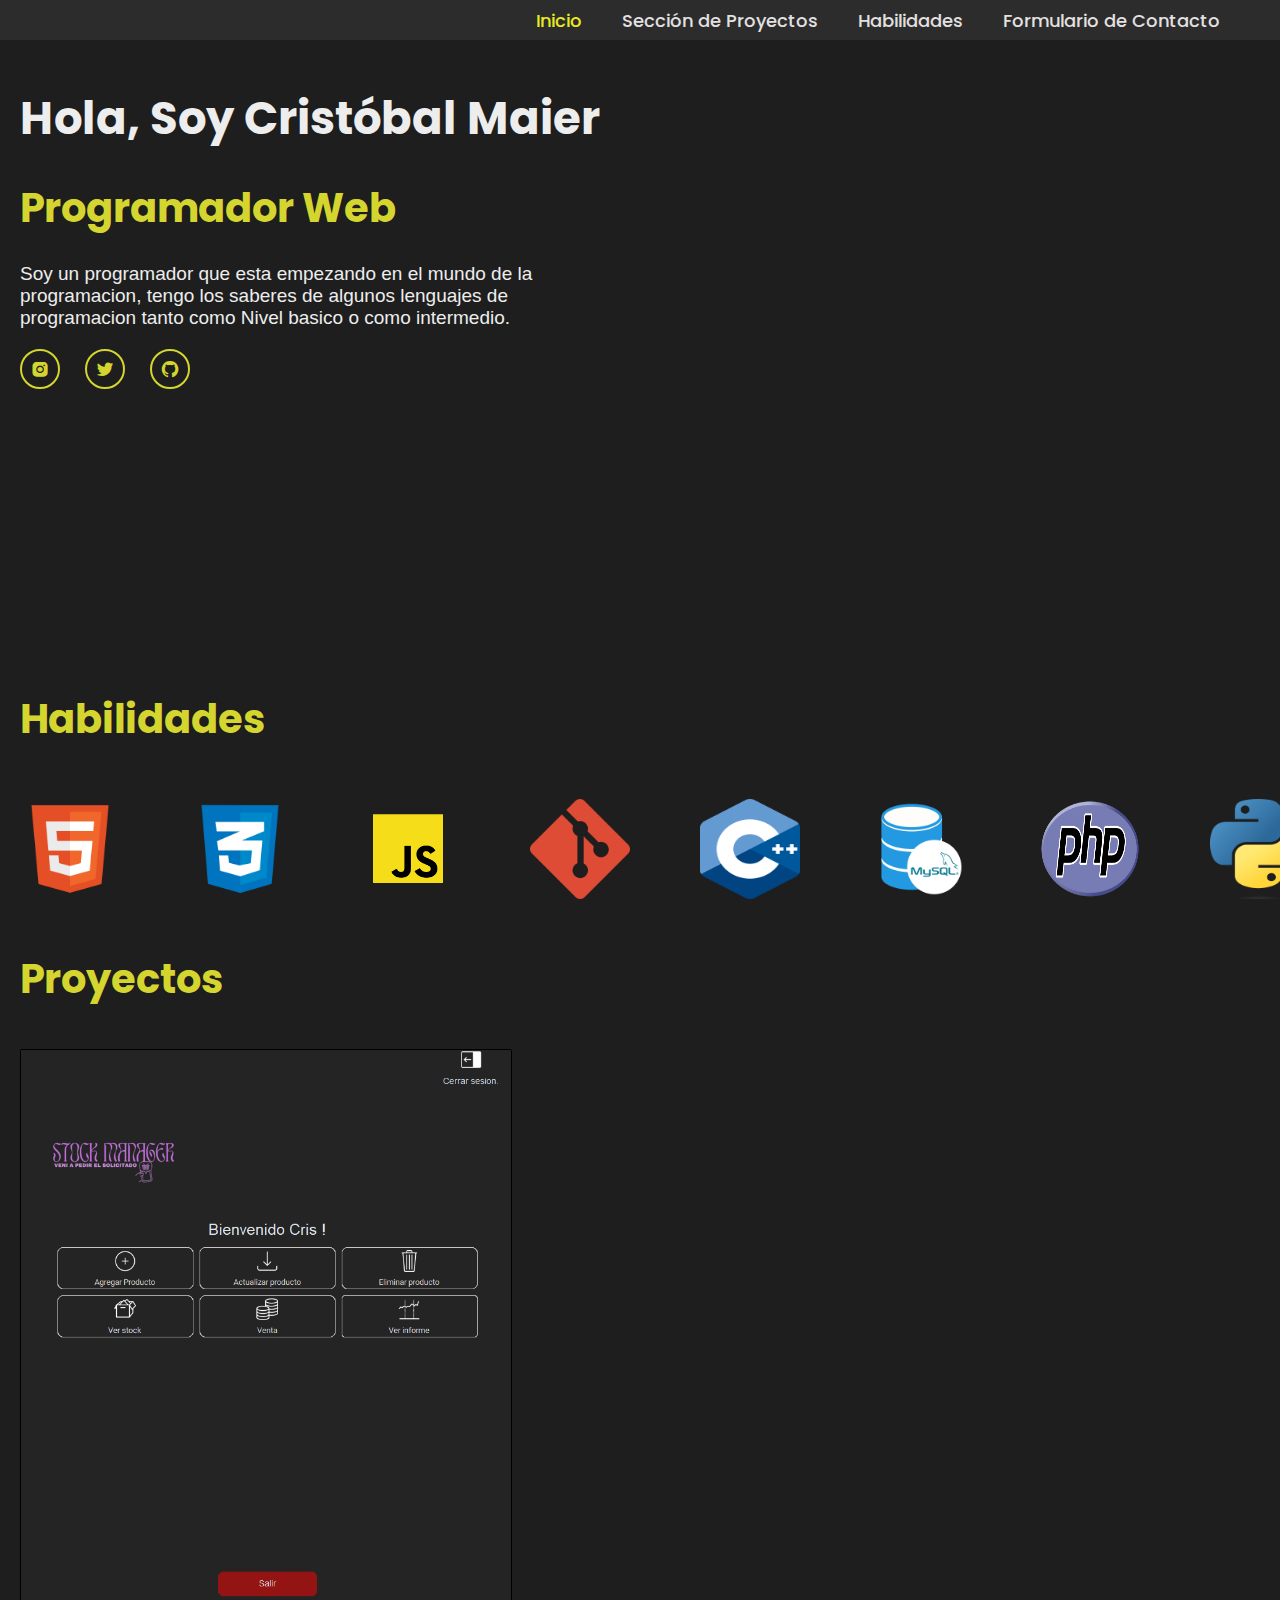
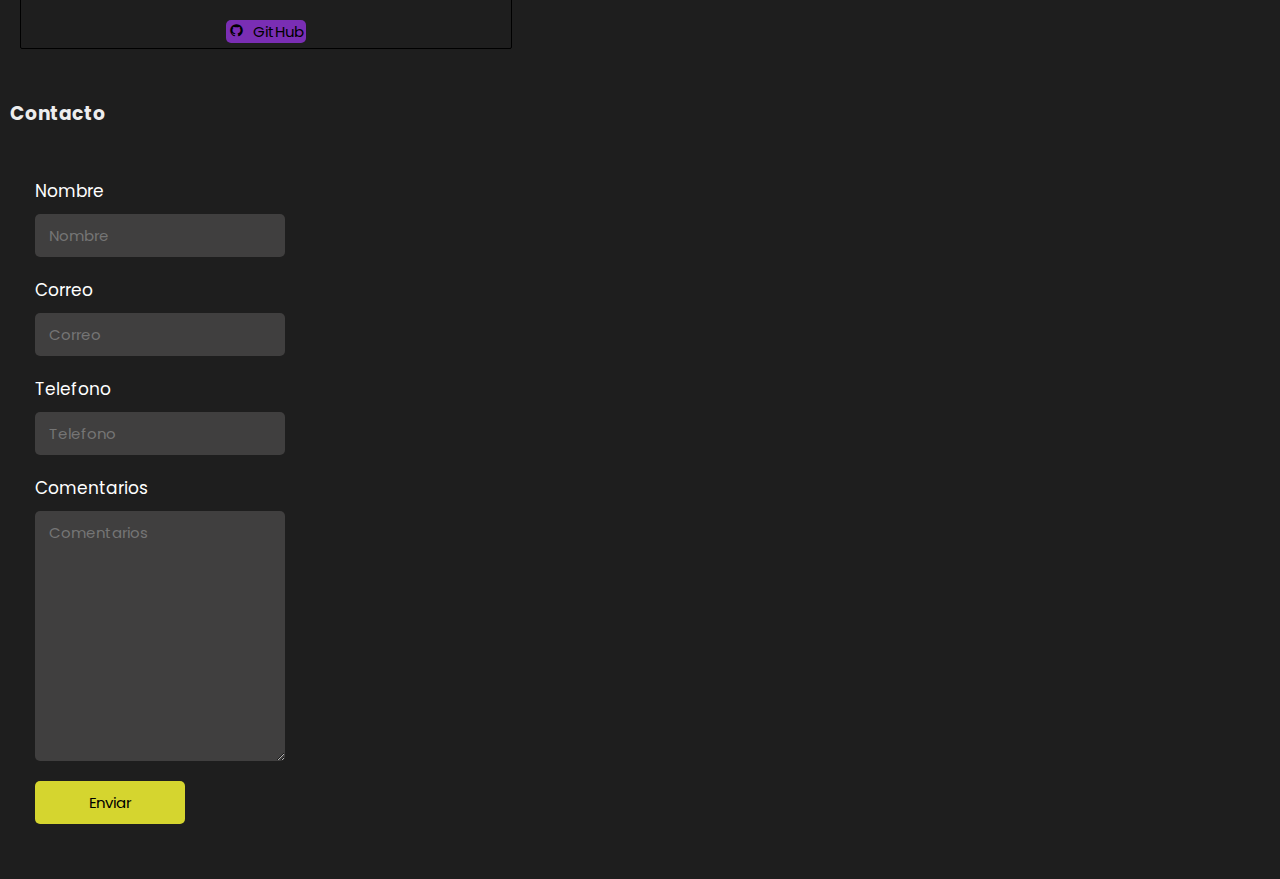
==== index.html @ 84fb2a64 "s" ====
<!DOCTYPE html>
<html lang="en">

<head>
  <meta charset="UTF-8" />
  <meta name="viewport" content="width=device-width, initial-scale=1.0" />
  <link rel="preconnect" href="https://fonts.googleapis.com" />
  <link rel="preconnect" href="https://fonts.gstatic.com" crossorigin />
  <link href="https://fonts.googleapis.com/css2?family=Rubik:wght@300&display=swap" rel="stylesheet" />
  <link href='https://unpkg.com/boxicons@2.1.4/css/boxicons.min.css' rel='stylesheet'>
  <link href="https://fonts.googleapis.com/css?family=Quicksand" rel="stylesheet">
  <title>Portafolio Web</title>
  <link rel="stylesheet" href="/css/style.css">
</head>

<body>
  <header>

    <nav class="opciones">
      <a href="#" class="activo"> Inicio </a>
      <a href="#"> Sección de Proyectos </a>
      <a href="#"> Habilidades </a>
      <a href="#"> Formulario de Contacto </a>
    </nav>
  </header>
  <br>
  <br>

    <div class="inicio-conteiner">
      <div class="descrpcion">
        <br>
        <h1>Hola, Soy Cristóbal Maier  </h1>
        <br />
        <h3> Programador Web </h3>
        <br />

        <p>
          Soy un programador que esta empezando en el mundo de la programacion,
          tengo los saberes de algunos lenguajes de programacion tanto como Nivel
          basico o como intermedio.
        </p>

      <div class="inicio-redes">

        <a class="icon" href="https://www.instagram.com/crismaieer/?next=%2F" target="_blank"><i class="bx bxl-instagram-alt"></i></a>
        <a class="icon" href="https://twitter.com/Crismaieer" target="_blank"><i class="bx bxl-twitter"></i></a>
        <a class="icon" href="https://github.com/chinogenio8/portafolio" target="_blank"><i class='bx bxl-github' ></i></a>

      </div>

      


      <span class="inicio-img-hover"></span>
    </section>


    </div>

    <br />
    <br />
    <br>
    <br>
    <br>
    <br>
    <br>
    <br>
    <br>
    <br>

    <h3> Habilidades </h3>
    <section class="habilidad">

      <div><img src="/img/html.png" alt=""></div>
      <div><img src="/img/css 3.png" alt=""></div>
      <div><img src="/img/java.png" alt=""></div>
      <div><img src="/img/git.png" alt=""></div>
      <div><img src="/img/c++.png" alt=""></div>
      <div><img src="/img/sql.png" alt=""></div>
      <div><img src="/img/php.png" alt=""></div>
      <div><img src="/img/python.png" alt=""></div>

    </section>


    <h3> Proyectos </h3>

    <section class="proyectos">

      <div class="contenedor-grid">
        <div class="proyecto-item">
          
            <img src="/img/almacen.png" alt="">
            <a href="https://github.com/franciscosucho/proyecto_almacen" target="_blank">
              <button>
                <span class="icon"><i class='bx bxl-github'></i></span> GitHub
            </button>
            </a>
        </div>

        
      </div>
        
      </div>
      

    </section>

    </section>
    <br>
    <br>
    <h3> Contacto </h3>

    <div class="form-content">

      <form action="https://formsubmit.co/cristobalmaier1@gmail.com" method="POST">
        <br>
        <label for="name">Nombre</label>
        <input type="text" name="name" id="name" placeholder="Nombre">

        <label for="email">Correo</label>
        <input type="email" name="email" id="email" placeholder="Correo">

        <label for="phone">Telefono</label>
        <input type="tel" name="phone" id="phone" placeholder="Telefono">

        <label for="coments">Comentarios</label>
        <textarea name="coments" id="coments" cols="30" rows="10" placeholder="Comentarios"></textarea>

        <input class="btn" type="submit" value="Enviar">

        <input type="hidden" name="_next" value="http://127.0.0.1:5500/">

        <input type="hidden" name="_captcha" value="false">

      </form>
    </div>

  </div>



  <script src="script.js"></script>
</body>

</html>
---- css/style.css ----
@import url("https://fonts.googleapis.com/css2?family=Poppins:wght@300;400;500;600;700;800;900&display=swap");
@import url("https://fonts.googleapis.com/css2?family=Raleway:wght@500&family=Rubik:wght@300&display=swap");
* {
  margin: 0;
  padding: 0;
  box-sizing: border-box;
  font-family: "Poppins", sans-serif;
}

body {
  color: #ededed;
  background-color: #1e1e1e;
  padding: 10px;
}
body header {
  position: fixed;
  top: 0;
  left: 0;
  width: 100%;
  padding: 20px 10%;
  background: transparent;
  display: flex;
  justify-content: space-between;
  align-items: center;
  z-index: 100;
  background-color: #2c2c2c;
}
body header .opciones {
  position: absolute;
  right: 60px;
}
body header .opciones a {
  right: 300px;
  font-size: 18px;
  color: #e3e0e0;
  text-decoration: none;
  font-weight: 500;
  margin-left: 35px;
  transition: 0.3s;
}
body header .opciones a:hover {
  color: rgb(227, 227, 28);
  border-bottom: 1px solid rgb(231, 231, 29);
}
body header .opciones a.activo {
  color: rgb(233, 233, 31);
}
body .inicio-redes {
  position: relative;
  bottom: 50px;
  width: 170px;
  display: flex;
  justify-content: space-between;
  margin-top: 70px;
}
body .inicio-redes a {
  position: relative;
  display: inline-flex;
  justify-content: center;
  align-items: center;
  width: 40px;
  height: 40px;
  background: transparent;
  border: 2px solid rgb(213, 213, 47);
  border-radius: 50%;
  font-size: 20px;
  color: rgb(213, 213, 47);
  text-decoration: none;
  z-index: 1;
  overflow: hidden;
  transition: 0.5s;
}
body .inicio-redes a:hover {
  color: #1e1e1e;
}
body .inicio-redes a:before {
  content: "  ";
  position: absolute;
  top: 0;
  left: 0;
  width: 0;
  height: 100%;
  background: rgb(213, 213, 47);
  z-index: -1;
  transition: 0.5s;
}
body .inicio-redes a:hover::before {
  width: 100%;
}
body .inicio-conteiner {
  max-width: 600px;
  margin-left: 10px;
}
body .inicio-conteiner .descripcion {
  margin-left: 10px;
}
body .inicio-conteiner .habilidad {
  display: flex;
  gap: 70px;
  margin-top: 50px;
  margin-bottom: 50px;
}
body .inicio-conteiner .habilidad div {
  display: flex;
  flex-direction: column;
}
body .inicio-conteiner .habilidad div img {
  width: 100px;
  height: 100px;
  transition: transform 0.4s;
}
body .inicio-conteiner .habilidad div img:hover {
  transform: scale(1.5);
}
body .inicio-conteiner h3 {
  font-size: 40px;
  font-weight: 700;
  color: rgb(213, 213, 47);
}
body .inicio-conteiner h1 {
  font-size: 45px;
  font-weight: 700;
}
body .inicio-conteiner p {
  font-size: 19px;
  font-family: Arial, Helvetica, sans-serif;
}
body .contenedor-grid {
  display: grid;
  grid-template-columns: 1fr 1fr;
  gap: 10px;
  margin-top: 40px;
  border: 1.5px solid black;
  border-radius: 2px;
  height: 600px;
  width: 492px;
}
body .contenedor-grid .proyecto-item {
  display: flex;
  flex-direction: column;
  align-items: center;
  text-align: center;
}
body .contenedor-grid .proyecto-item button {
  margin-top: 20px;
  margin-bottom: 10px;
  width: 80px;
  background-color: #7a2eb4;
  border: black;
  border-radius: 5px;
  font-size: 15px;
}
body .contenedor-grid .proyecto-item button:hover {
  transition: 1.3s;
  transform: scale(1.2);
}
body .contenedor-grid .proyecto-item button .icon {
  display: inline-block;
  margin-right: 5px;
}
body .contenedor-grid img {
  height: 550px;
  width: 490px;
  -o-object-fit: cover;
     object-fit: cover;
}
body .form-content {
  margin-left: 10px;
  margin: 5px;
  color: #090909;
  padding: 20px;
}
body .form-content h2 {
  color: #ededed;
}
body .form-content form {
  display: flex;
  flex-direction: column;
  width: 50%;
}
body .form-content form label {
  font-size: 17px;
  color: white;
  margin-bottom: 10px;
}
body .form-content form input,
body .form-content form textarea {
  padding: 10px 14px;
  width: 250px;
  background-color: #403f3f;
  border: 0;
  font-size: 15px;
  color: #acaaaa;
  margin-bottom: 20px;
  border-radius: 5px;
}
body .form-content form input:focus,
body .form-content form textarea:focus {
  outline: 1px solid rgb(213, 213, 47);
}
body .form-content form .btn {
  background-color: rgb(213, 213, 47);
  width: 150px;
  align-items: center;
  cursor: pointer;
  color: black;
}
body .form-content form .btn:hover {
  background-color: rgb(189, 189, 39);
  transition: transform 0.2s;
}/*# sourceMappingURL=style.css.map */
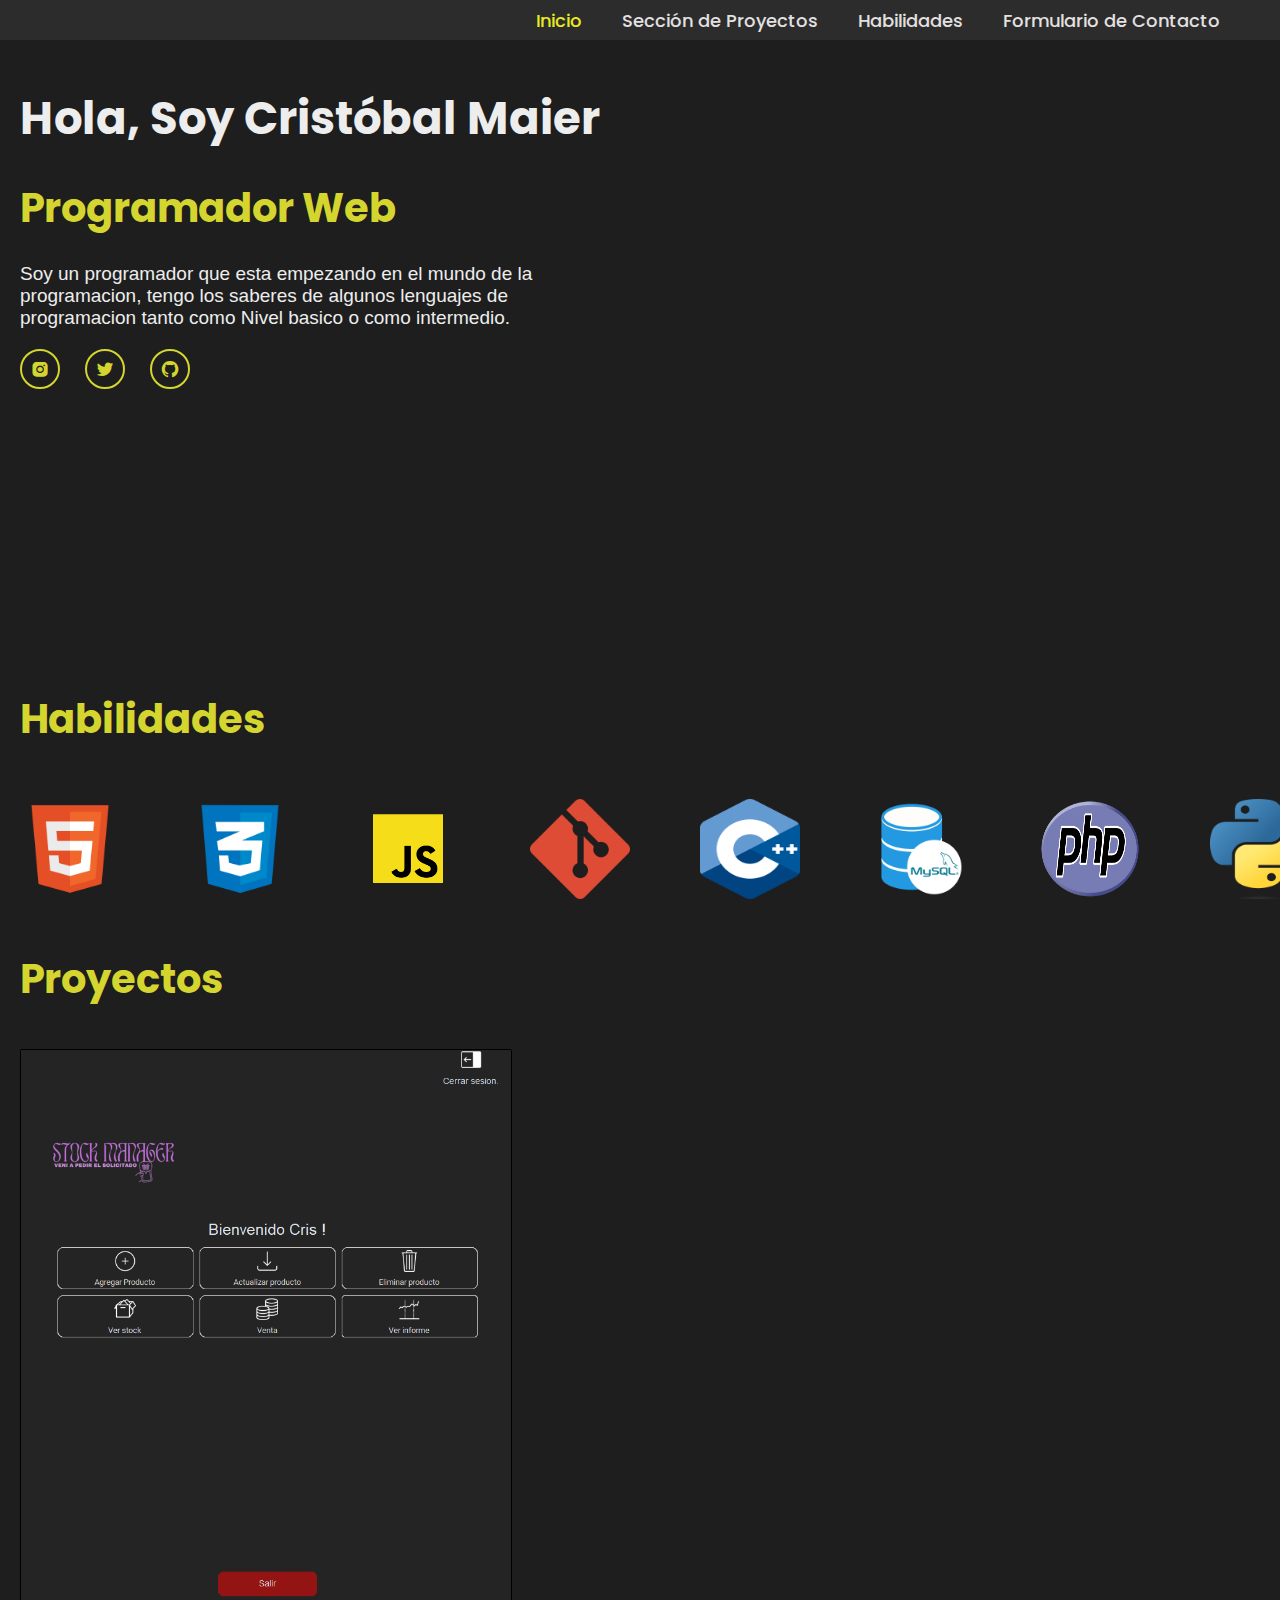
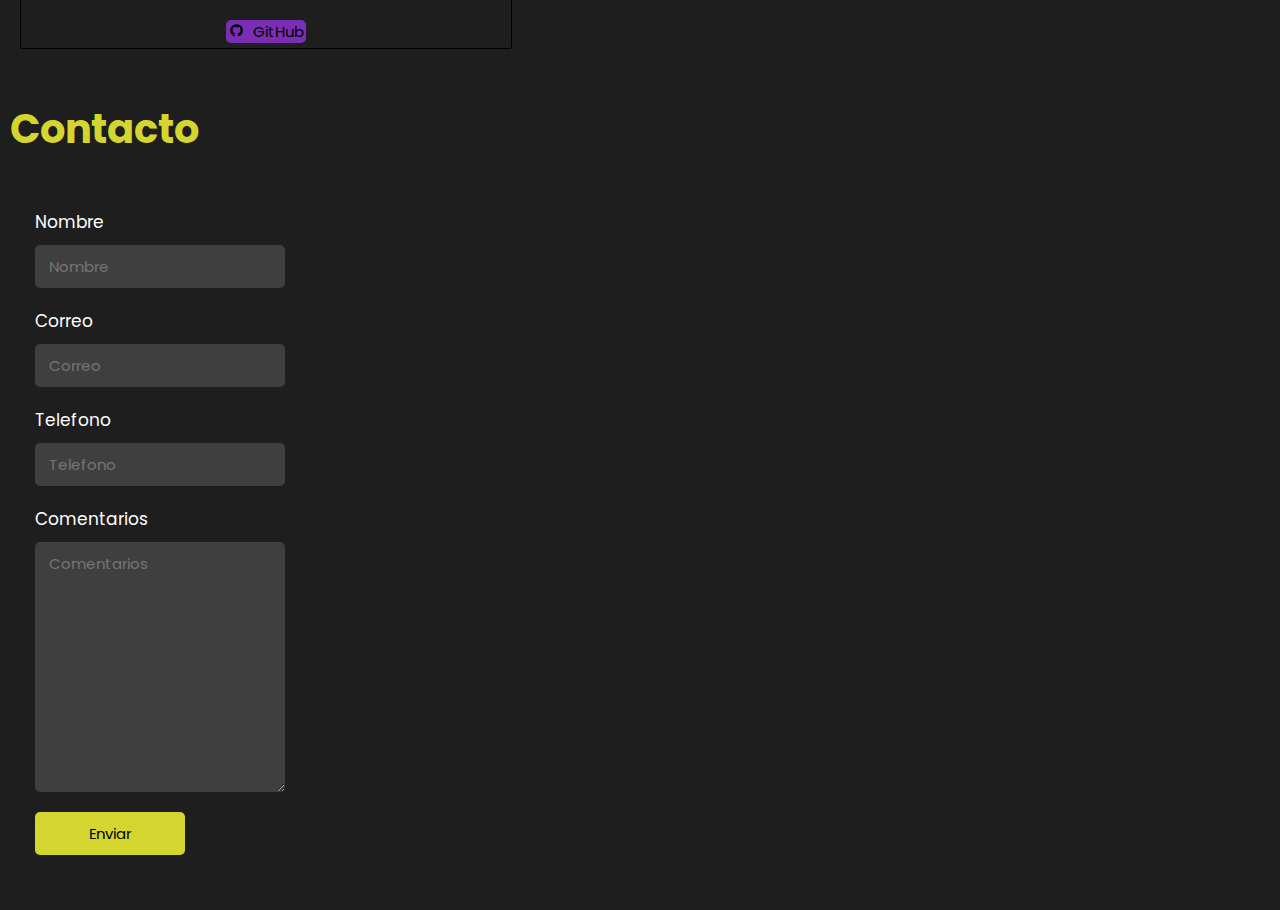
==== commit 4a807007: "l" ====
--- a/index.html
+++ b/index.html
@@ -104,11 +104,10 @@
       </div>
       
 
-    </section>
-
-    </section>
+    
     <br>
     <br>
+    
     <h3> Contacto </h3>
 
     <div class="form-content">
--- a/css/style.css
+++ b/css/style.css
@@ -164,6 +164,11 @@
   -o-object-fit: cover;
      object-fit: cover;
 }
+body h3 {
+  font-size: 40px;
+  font-weight: 700;
+  color: rgb(213, 213, 47);
+}
 body .form-content {
   margin-left: 10px;
   margin: 5px;
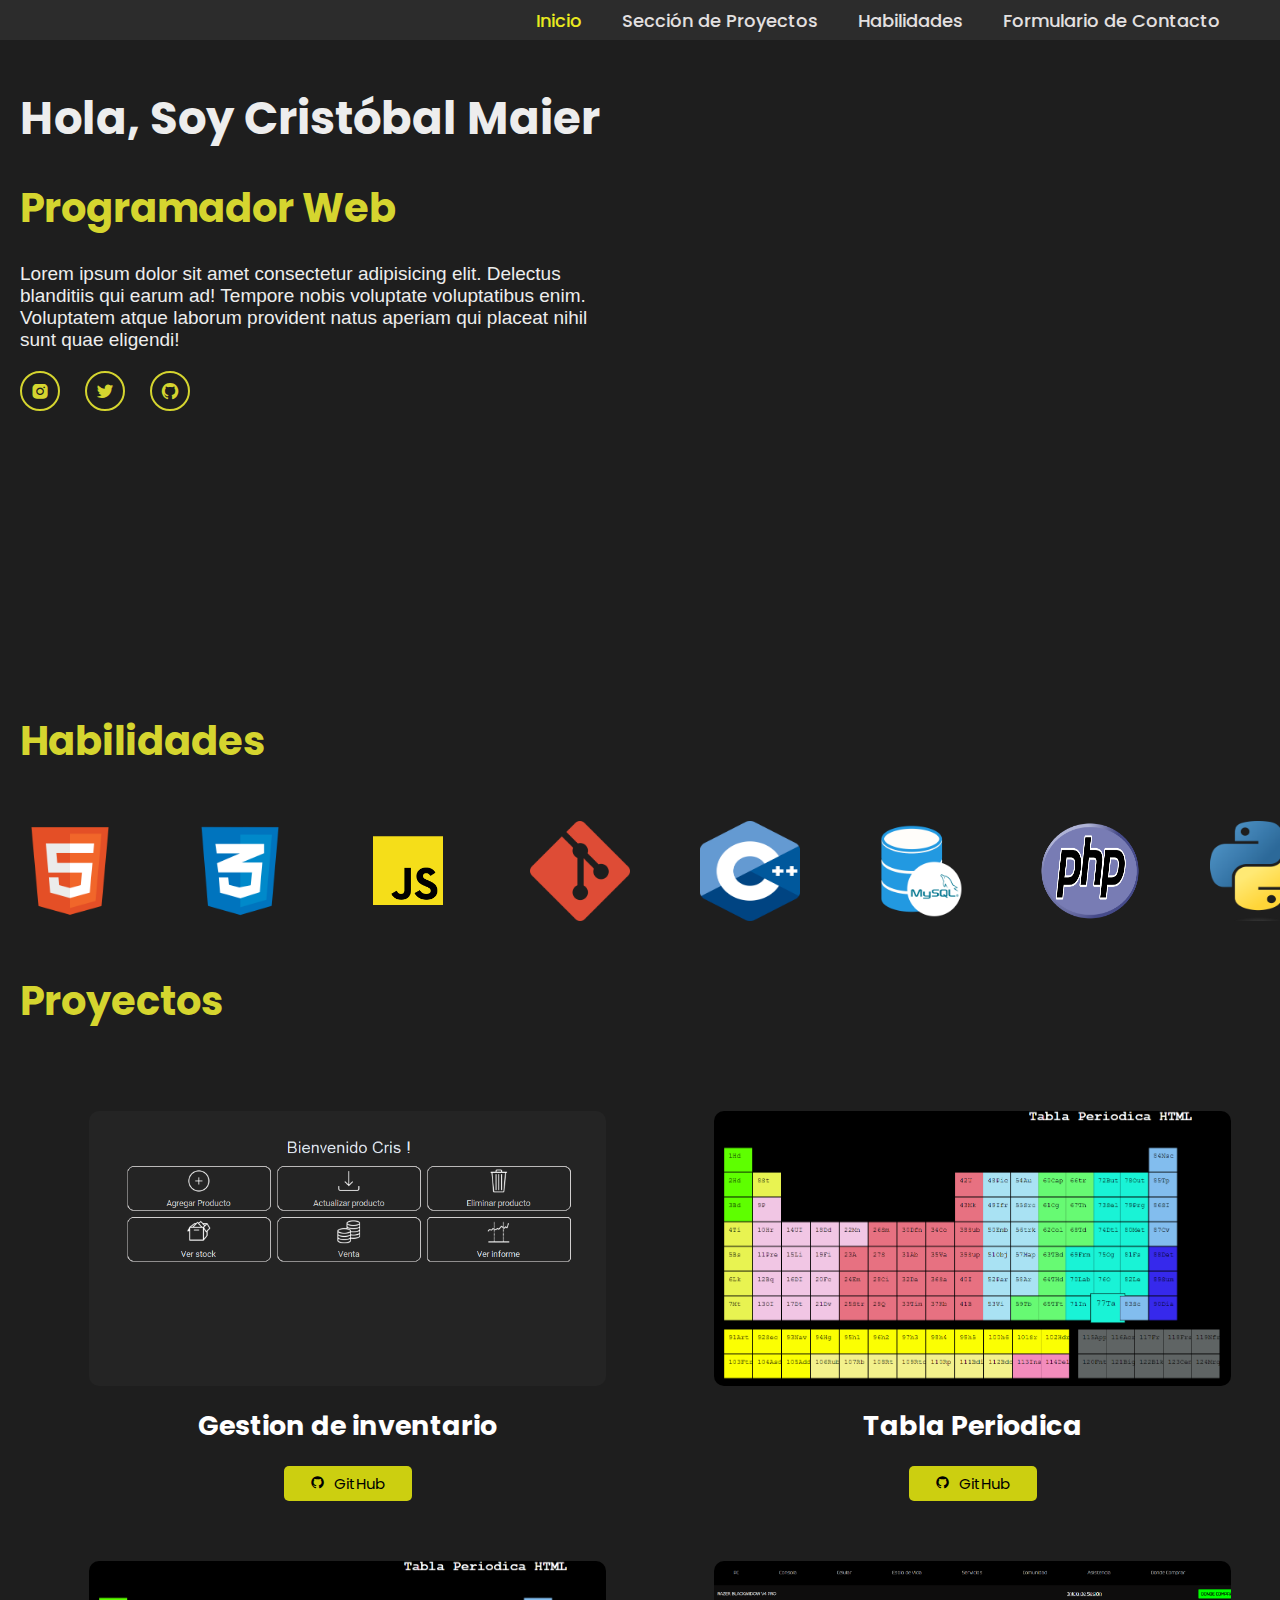
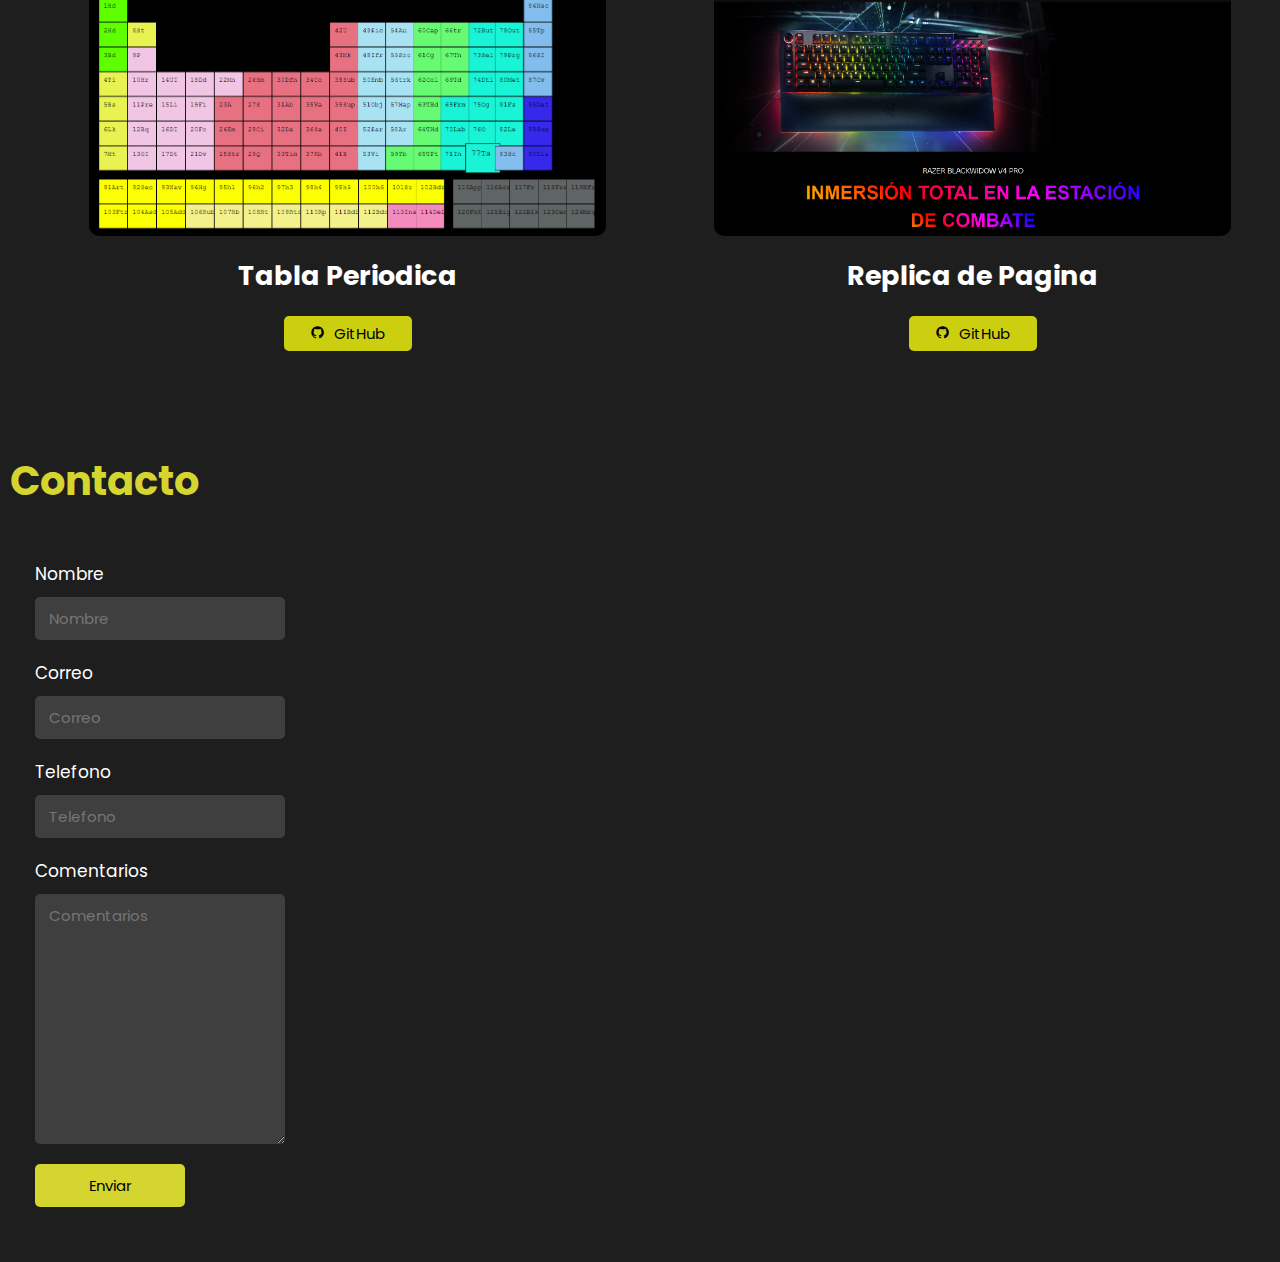
==== commit f4fe642a: "s" ====
--- a/index.html
+++ b/index.html
@@ -9,6 +9,7 @@
   <link href="https://fonts.googleapis.com/css2?family=Rubik:wght@300&display=swap" rel="stylesheet" />
   <link href='https://unpkg.com/boxicons@2.1.4/css/boxicons.min.css' rel='stylesheet'>
   <link href="https://fonts.googleapis.com/css?family=Quicksand" rel="stylesheet">
+
   <title>Portafolio Web</title>
   <link rel="stylesheet" href="/css/style.css">
 </head>
@@ -26,33 +27,35 @@
   <br>
   <br>
 
-    <div class="inicio-conteiner">
-      <div class="descrpcion">
-        <br>
-        <h1>Hola, Soy Cristóbal Maier  </h1>
-        <br />
-        <h3> Programador Web </h3>
-        <br />
+  <div class="inicio-conteiner">
+    <div class="descrpcion">
+      <br>
+      <h1>Hola, Soy Cristóbal Maier </h1>
+      <br />
+      <h3> Programador Web </h3>
+      <br />
 
-        <p>
-          Soy un programador que esta empezando en el mundo de la programacion,
-          tengo los saberes de algunos lenguajes de programacion tanto como Nivel
-          basico o como intermedio.
-        </p>
+      <p>
+        Lorem ipsum dolor sit amet consectetur adipisicing elit. Delectus blanditiis qui earum ad! Tempore nobis
+        voluptate voluptatibus enim. Voluptatem atque laborum provident natus aperiam qui placeat nihil sunt quae
+        eligendi!
+      </p>
 
       <div class="inicio-redes">
 
-        <a class="icon" href="https://www.instagram.com/crismaieer/?next=%2F" target="_blank"><i class="bx bxl-instagram-alt"></i></a>
+        <a class="icon" href="https://www.instagram.com/crismaieer/?next=%2F" target="_blank"><i
+            class="bx bxl-instagram-alt"></i></a>
         <a class="icon" href="https://twitter.com/Crismaieer" target="_blank"><i class="bx bxl-twitter"></i></a>
-        <a class="icon" href="https://github.com/chinogenio8/portafolio" target="_blank"><i class='bx bxl-github' ></i></a>
+        <a class="icon" href="https://github.com/chinogenio8/portafolio" target="_blank"><i
+            class='bx bxl-github'></i></a>
 
       </div>
 
-      
+
 
 
       <span class="inicio-img-hover"></span>
-    </section>
+      </section>
 
 
     </div>
@@ -86,54 +89,92 @@
     <h3> Proyectos </h3>
 
     <section class="proyectos">
-
+      
       <div class="contenedor-grid">
         <div class="proyecto-item">
-          
-            <img src="/img/almacen.png" alt="">
+          <img src="/img/almacen.png" alt="">
+          <div class="proyecto-info">
+            <h2 class="proyecto-titulo">Gestion de inventario</h2>
             <a href="https://github.com/franciscosucho/proyecto_almacen" target="_blank">
-              <button>
+              <button class="boton-animado">
                 <span class="icon"><i class='bx bxl-github'></i></span> GitHub
-            </button>
+              </button>
             </a>
+          </div>
         </div>
 
-        
+        <div class="proyecto-item">
+          <img src="/img/tablaperiodica.png" alt="">
+          <div class="proyecto-info">
+            <h2 class="proyecto-titulo">Tabla Periodica</h2>
+            <a href="" target="_blank">
+              <button class="boton-animado">
+                <span class="icon"><i class='bx bxl-github'></i></span> GitHub
+              </button>
+            </a>
+          </div>
+        </div>
+        <div class="proyecto-item">
+          <img src="/img/tablaperiodica.png" alt="">
+          <div class="proyecto-info">
+            <h2 class="proyecto-titulo">Tabla Periodica</h2>
+            <a href="" target="_blank">
+              <button class="boton-animado">
+                <span class="icon"><i class='bx bxl-github'></i></span> GitHub
+              </button>
+            </a>
+          </div>
+        </div>
+        <div class="proyecto-item">
+          <img src="/img/razer.png" alt="">
+          <div class="proyecto-info">
+            <h2 class="proyecto-titulo">Replica de Pagina</h2>
+            <a href="https://github.com/chinogenio8/Pagina-Razer" target="_blank">
+              <button class="boton-animado">
+                <span class="icon"><i class='bx bxl-github'></i></span> GitHub
+              </button>
+            </a>
+          </div>
+        </div>
+
       </div>
-        
-      </div>
-      
+  </div>
+  </div>
 
-    
-    <br>
-    <br>
-    
-    <h3> Contacto </h3>
 
-    <div class="form-content">
 
-      <form action="https://formsubmit.co/cristobalmaier1@gmail.com" method="POST">
-        <br>
-        <label for="name">Nombre</label>
-        <input type="text" name="name" id="name" placeholder="Nombre">
+  <br>
+  <br>
 
-        <label for="email">Correo</label>
-        <input type="email" name="email" id="email" placeholder="Correo">
+  <h3> Contacto </h3>
 
-        <label for="phone">Telefono</label>
-        <input type="tel" name="phone" id="phone" placeholder="Telefono">
+  <div class="form-content">
 
-        <label for="coments">Comentarios</label>
-        <textarea name="coments" id="coments" cols="30" rows="10" placeholder="Comentarios"></textarea>
+    <form action="https://formsubmit.co/cristobalmaier1@gmail.com" method="POST">
+      <br>
+      <label for="name">Nombre</label>
+      <input type="text" name="name" id="name" placeholder="Nombre">
 
-        <input class="btn" type="submit" value="Enviar">
+      <label for="email">Correo</label>
+      <input type="email" name="email" id="email" placeholder="Correo">
 
-        <input type="hidden" name="_next" value="http://127.0.0.1:5500/">
+      <label for="phone">Telefono</label>
+      <input type="tel" name="phone" id="phone" placeholder="Telefono">
 
-        <input type="hidden" name="_captcha" value="false">
+      <label for="coments">Comentarios</label>
+      <textarea name="coments" id="coments" cols="30" rows="10" placeholder="Comentarios"></textarea>
 
-      </form>
-    </div>
+      <input class="btn" type="submit" value="Enviar">
+
+      <input type="hidden" name="_next" value="http://127.0.0.1:5500/">
+
+      <input type="hidden" name="_captcha" value="false">
+
+    </form>
+
+  </div>
+
+
 
   </div>
 
--- a/css/style.css
+++ b/css/style.css
@@ -71,7 +71,7 @@
   transition: 0.5s;
 }
 body .inicio-redes a:hover {
-  color: #1e1e1e;
+  color: rgba(30, 30, 30, 0.4431372549);
 }
 body .inicio-redes a:before {
   content: "  ";
@@ -127,42 +127,64 @@
 }
 body .contenedor-grid {
   display: grid;
-  grid-template-columns: 1fr 1fr;
+  grid-template-columns: repeat(2, 1fr);
+  grid-template-rows: repeat(2, 1fr);
   gap: 10px;
   margin-top: 40px;
-  border: 1.5px solid black;
-  border-radius: 2px;
-  height: 600px;
-  width: 492px;
+  border-radius: 10px;
+  overflow: hidden;
+  height: auto;
+  width: 100vw;
+  margin-left: auto;
+  margin-right: auto;
+  padding: 20px;
 }
 body .contenedor-grid .proyecto-item {
   display: flex;
   flex-direction: column;
   align-items: center;
   text-align: center;
+  padding: 20px;
+  width: 100%;
+  transition: all 0.3s ease-in-out;
+}
+body .contenedor-grid .proyecto-item:hover {
+  background-color: rgba(56, 55, 55, 0.308);
 }
 body .contenedor-grid .proyecto-item button {
+  cursor: pointer;
   margin-top: 20px;
   margin-bottom: 10px;
-  width: 80px;
-  background-color: #7a2eb4;
+  width: 10vw;
+  background-color: #cccf10;
   border: black;
   border-radius: 5px;
   font-size: 15px;
+  height: 35px;
+  transition: all 0.2s ease-in-out;
 }
 body .contenedor-grid .proyecto-item button:hover {
-  transition: 1.3s;
-  transform: scale(1.2);
+  transform: scale(1.1);
 }
 body .contenedor-grid .proyecto-item button .icon {
   display: inline-block;
   margin-right: 5px;
 }
 body .contenedor-grid img {
-  height: 550px;
-  width: 490px;
+  height: 275px;
+  width: 90%;
   -o-object-fit: cover;
      object-fit: cover;
+  border-radius: 10px;
+  margin-bottom: 10px;
+}
+body .contenedor-grid .proyecto-info {
+  color: #fff;
+}
+body .contenedor-grid .proyecto-info {
+  font-size: 18px;
+  font-weight: 700;
+  margin-top: 10px;
 }
 body h3 {
   font-size: 40px;
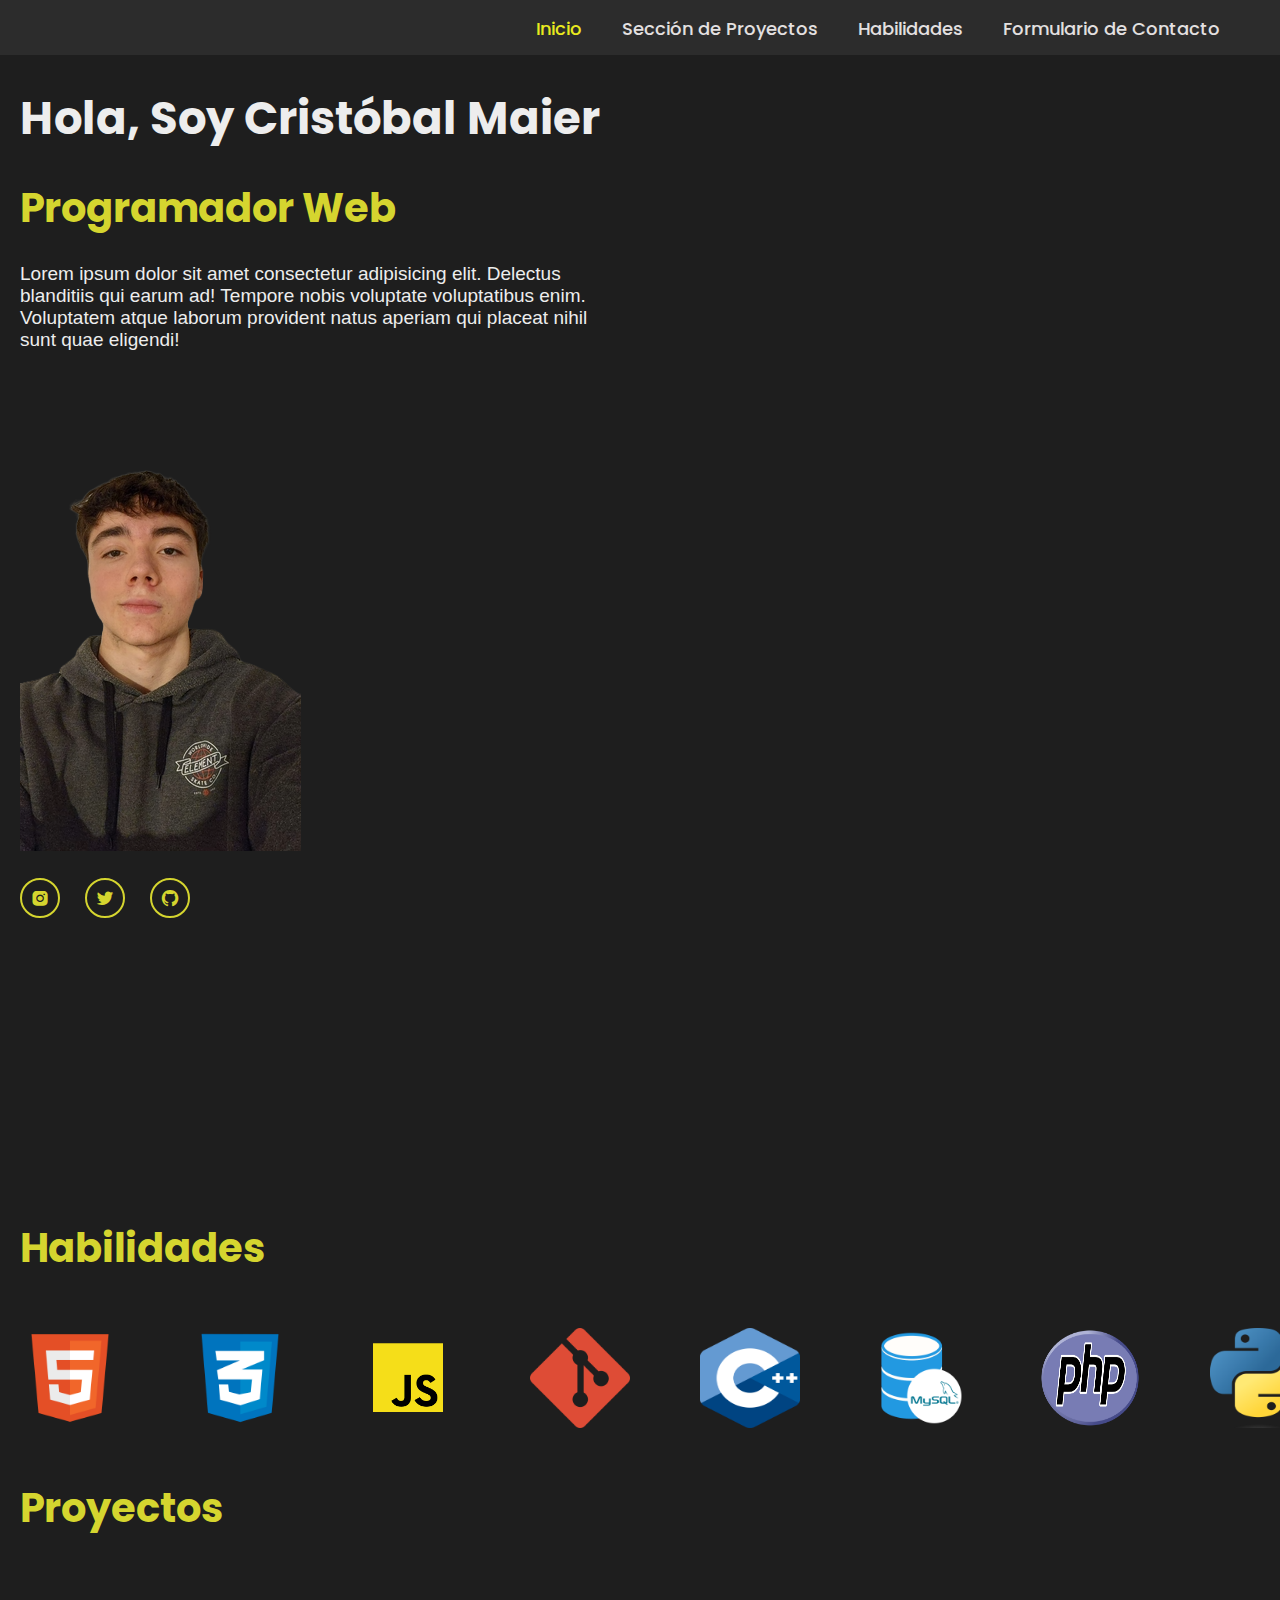
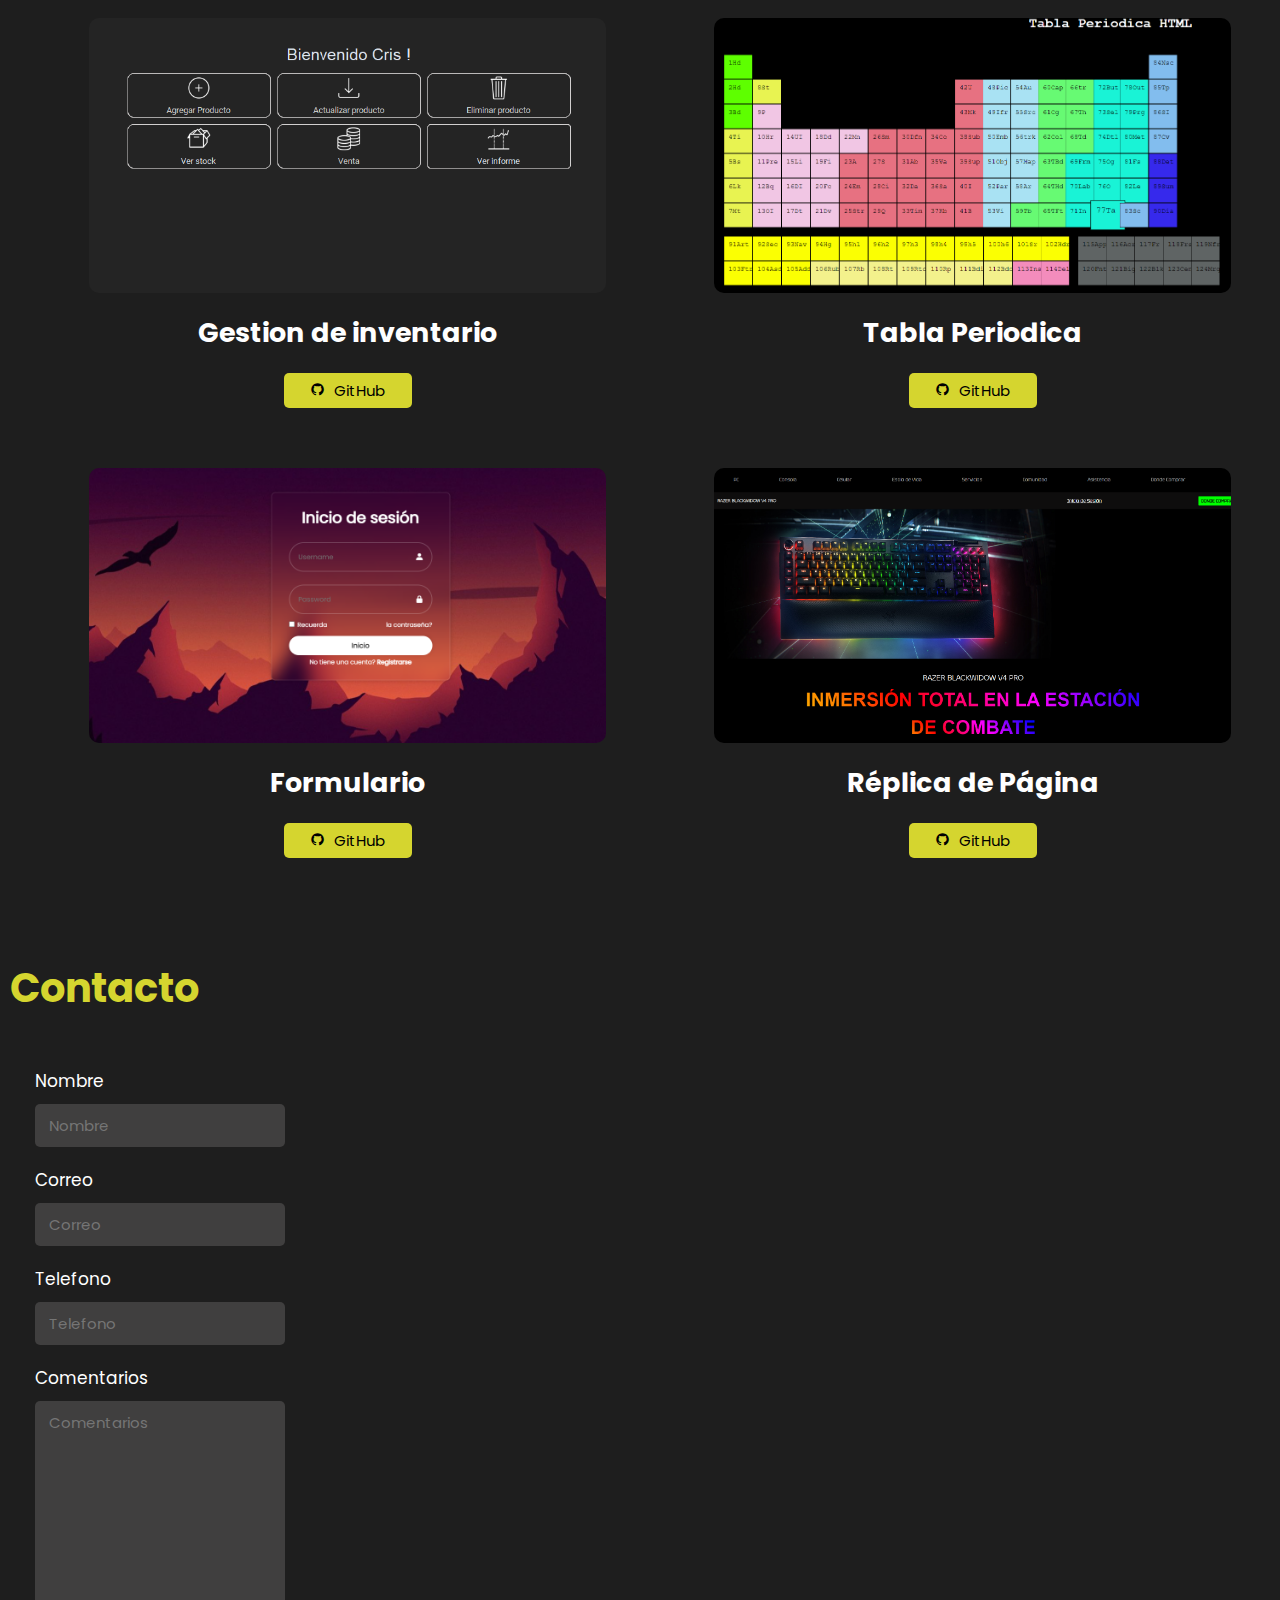
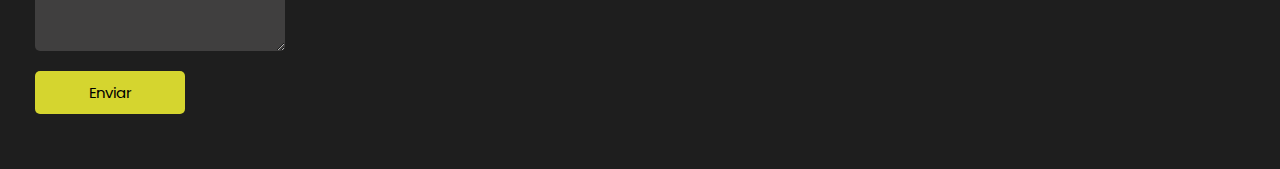
==== commit 348e7e4f: "s" ====
--- a/index.html
+++ b/index.html
@@ -27,6 +27,9 @@
   <br>
   <br>
 
+
+  
+
   <div class="inicio-conteiner">
     <div class="descrpcion">
       <br>
@@ -41,6 +44,10 @@
         eligendi!
       </p>
 
+      <div class="imagen">
+        <img src="/img/yo.png" alt="">
+        
+      </div>
       <div class="inicio-redes">
 
         <a class="icon" href="https://www.instagram.com/crismaieer/?next=%2F" target="_blank"><i
@@ -89,7 +96,7 @@
     <h3> Proyectos </h3>
 
     <section class="proyectos">
-      
+
       <div class="contenedor-grid">
         <div class="proyecto-item">
           <img src="/img/almacen.png" alt="">
@@ -115,10 +122,10 @@
           </div>
         </div>
         <div class="proyecto-item">
-          <img src="/img/tablaperiodica.png" alt="">
+          <img src="/img/formulario.png" alt="">
           <div class="proyecto-info">
-            <h2 class="proyecto-titulo">Tabla Periodica</h2>
-            <a href="" target="_blank">
+            <h2 class="proyecto-titulo">Formulario</h2>
+            <a href="https://github.com/chinogenio8/Formulario" target="_blank">
               <button class="boton-animado">
                 <span class="icon"><i class='bx bxl-github'></i></span> GitHub
               </button>
@@ -128,7 +135,7 @@
         <div class="proyecto-item">
           <img src="/img/razer.png" alt="">
           <div class="proyecto-info">
-            <h2 class="proyecto-titulo">Replica de Pagina</h2>
+            <h2 class="proyecto-titulo">Réplica de Página</h2>
             <a href="https://github.com/chinogenio8/Pagina-Razer" target="_blank">
               <button class="boton-animado">
                 <span class="icon"><i class='bx bxl-github'></i></span> GitHub
--- a/css/style.css
+++ b/css/style.css
@@ -16,6 +16,7 @@
   position: fixed;
   top: 0;
   left: 0;
+  padding-top: 30px;
   width: 100%;
   padding: 20px 10%;
   background: transparent;
@@ -24,10 +25,12 @@
   align-items: center;
   z-index: 100;
   background-color: #2c2c2c;
+  height: 55px;
 }
 body header .opciones {
   position: absolute;
   right: 60px;
+  padding-top: 1px;
 }
 body header .opciones a {
   right: 300px;
@@ -156,7 +159,7 @@
   margin-top: 20px;
   margin-bottom: 10px;
   width: 10vw;
-  background-color: #cccf10;
+  background-color: rgb(213, 213, 47);
   border: black;
   border-radius: 5px;
   font-size: 15px;
@@ -233,6 +236,6 @@
   color: black;
 }
 body .form-content form .btn:hover {
-  background-color: rgb(189, 189, 39);
+  background-color: rgba(213, 213, 47, 0.945);
   transition: transform 0.2s;
 }/*# sourceMappingURL=style.css.map */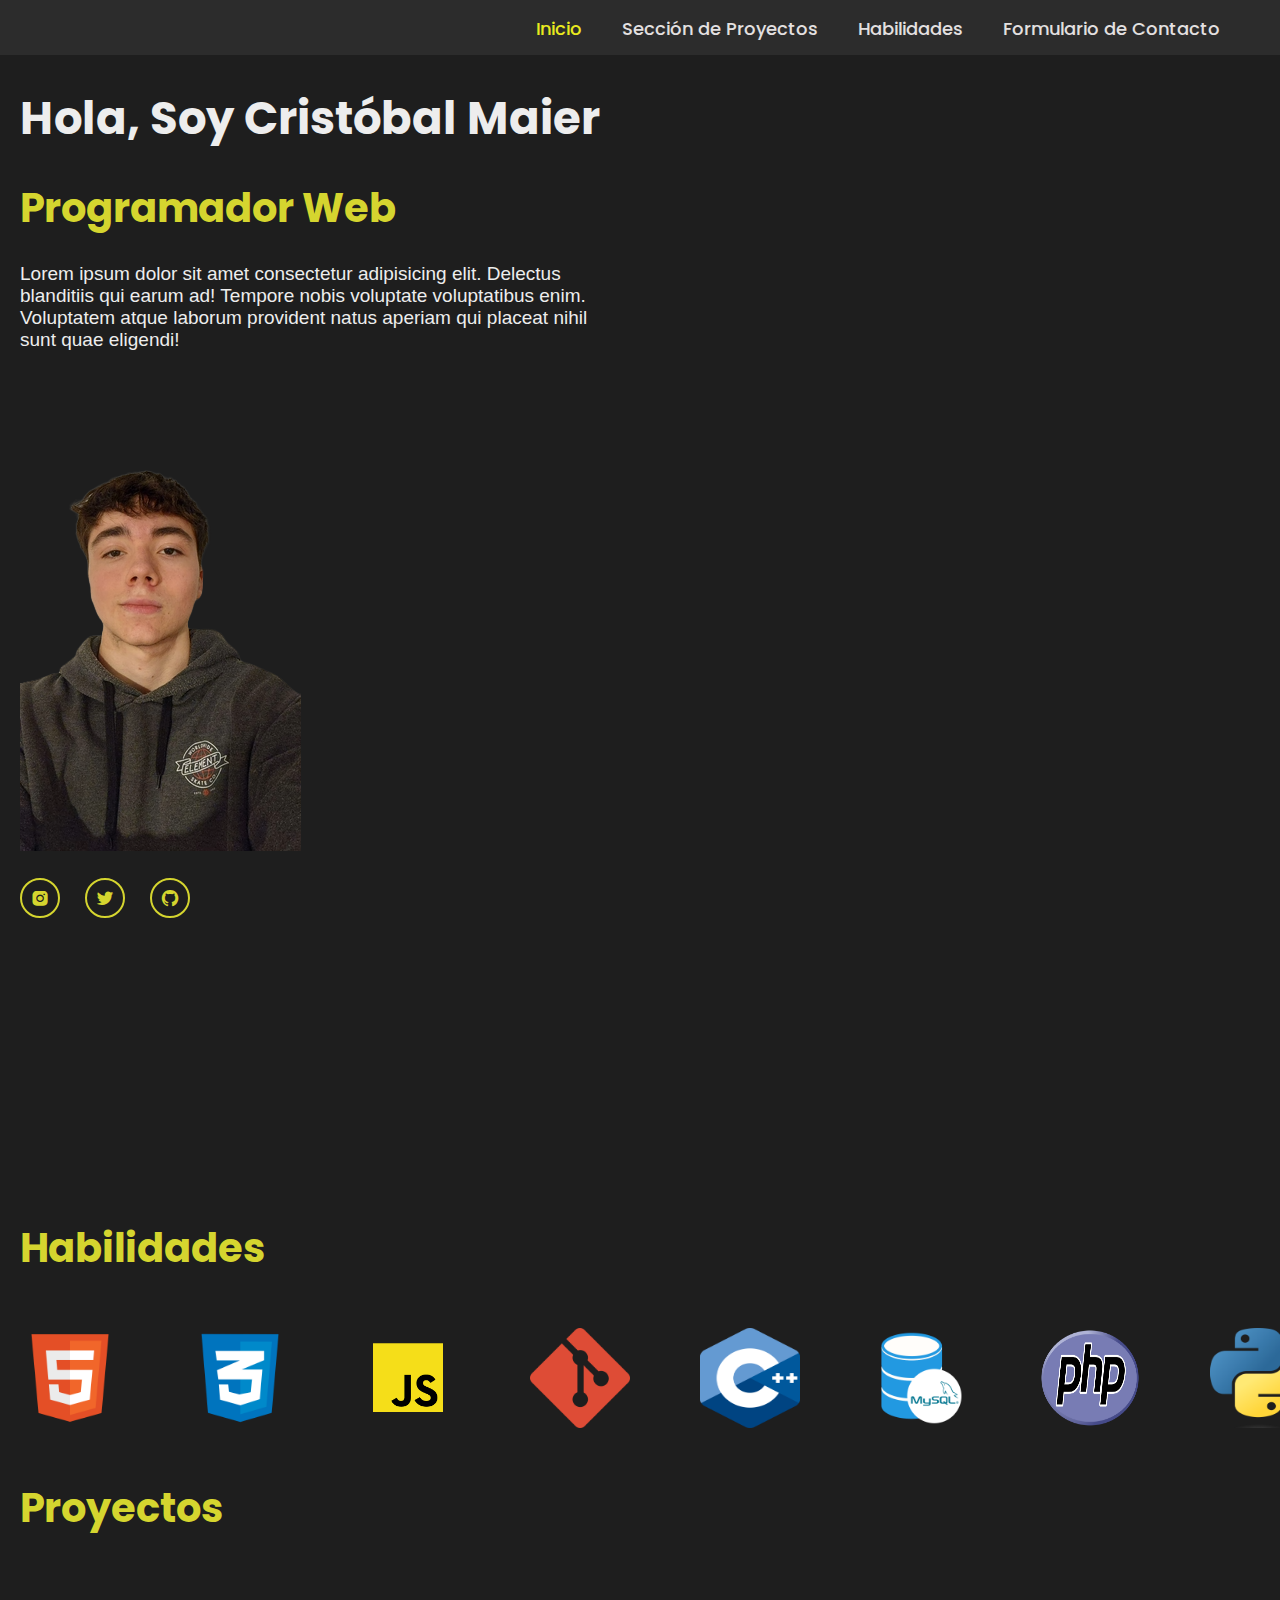
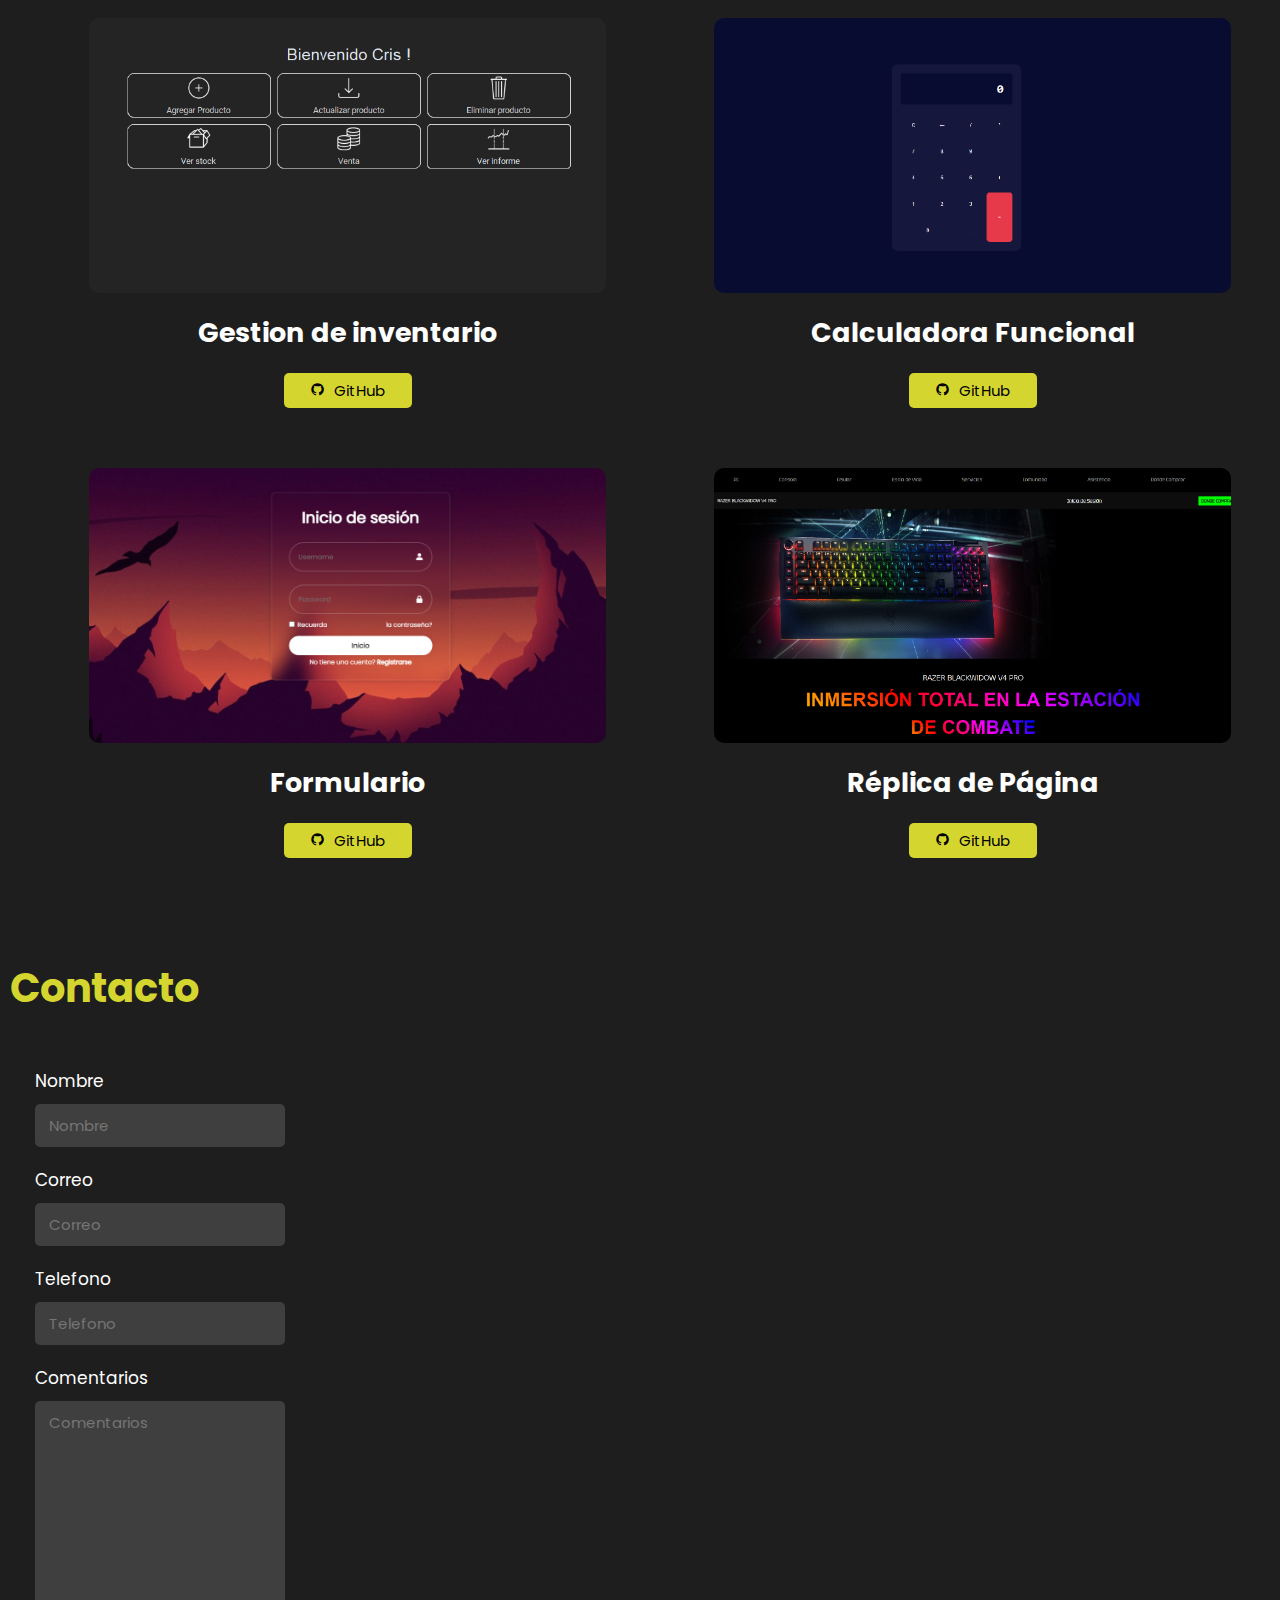
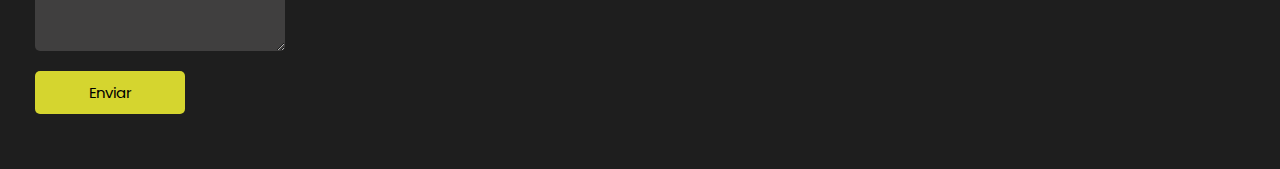
==== commit 1fd3fe37: "s" ====
--- a/index.html
+++ b/index.html
@@ -81,14 +81,14 @@
     <h3> Habilidades </h3>
     <section class="habilidad">
 
-      <div><img src="/img/html.png" alt=""></div>
-      <div><img src="/img/css 3.png" alt=""></div>
-      <div><img src="/img/java.png" alt=""></div>
-      <div><img src="/img/git.png" alt=""></div>
-      <div><img src="/img/c++.png" alt=""></div>
-      <div><img src="/img/sql.png" alt=""></div>
-      <div><img src="/img/php.png" alt=""></div>
-      <div><img src="/img/python.png" alt=""></div>
+      <div><img src="/img/lenguajes/html.png" alt=""></div>
+      <div><img src="/img/lenguajes/css 3.png" alt=""></div>
+      <div><img src="/img/lenguajes/java.png" alt=""></div>
+      <div><img src="/img/lenguajes/git.png" alt=""></div>
+      <div><img src="/img/lenguajes/c++.png" alt=""></div>
+      <div><img src="/img/lenguajes/sql.png" alt=""></div>
+      <div><img src="/img/lenguajes/php.png" alt=""></div>
+      <div><img src="/img/lenguajes/python.png" alt=""></div>
 
     </section>
 
@@ -99,7 +99,7 @@
 
       <div class="contenedor-grid">
         <div class="proyecto-item">
-          <img src="/img/almacen.png" alt="">
+          <img src="/img/fotos proyectos/almacen.png" alt="">
           <div class="proyecto-info">
             <h2 class="proyecto-titulo">Gestion de inventario</h2>
             <a href="https://github.com/franciscosucho/proyecto_almacen" target="_blank">
@@ -111,9 +111,9 @@
         </div>
 
         <div class="proyecto-item">
-          <img src="/img/tablaperiodica.png" alt="">
+          <img src="/img/fotos proyectos/calculadora.png" alt="">
           <div class="proyecto-info">
-            <h2 class="proyecto-titulo">Tabla Periodica</h2>
+            <h2 class="proyecto-titulo">Calculadora Funcional</h2>
             <a href="" target="_blank">
               <button class="boton-animado">
                 <span class="icon"><i class='bx bxl-github'></i></span> GitHub
@@ -122,7 +122,7 @@
           </div>
         </div>
         <div class="proyecto-item">
-          <img src="/img/formulario.png" alt="">
+          <img src="/img/fotos proyectos/formulario.png" alt="">
           <div class="proyecto-info">
             <h2 class="proyecto-titulo">Formulario</h2>
             <a href="https://github.com/chinogenio8/Formulario" target="_blank">
@@ -133,7 +133,7 @@
           </div>
         </div>
         <div class="proyecto-item">
-          <img src="/img/razer.png" alt="">
+          <img src="/img/fotos proyectos/razer.png" alt="">
           <div class="proyecto-info">
             <h2 class="proyecto-titulo">Réplica de Página</h2>
             <a href="https://github.com/chinogenio8/Pagina-Razer" target="_blank">
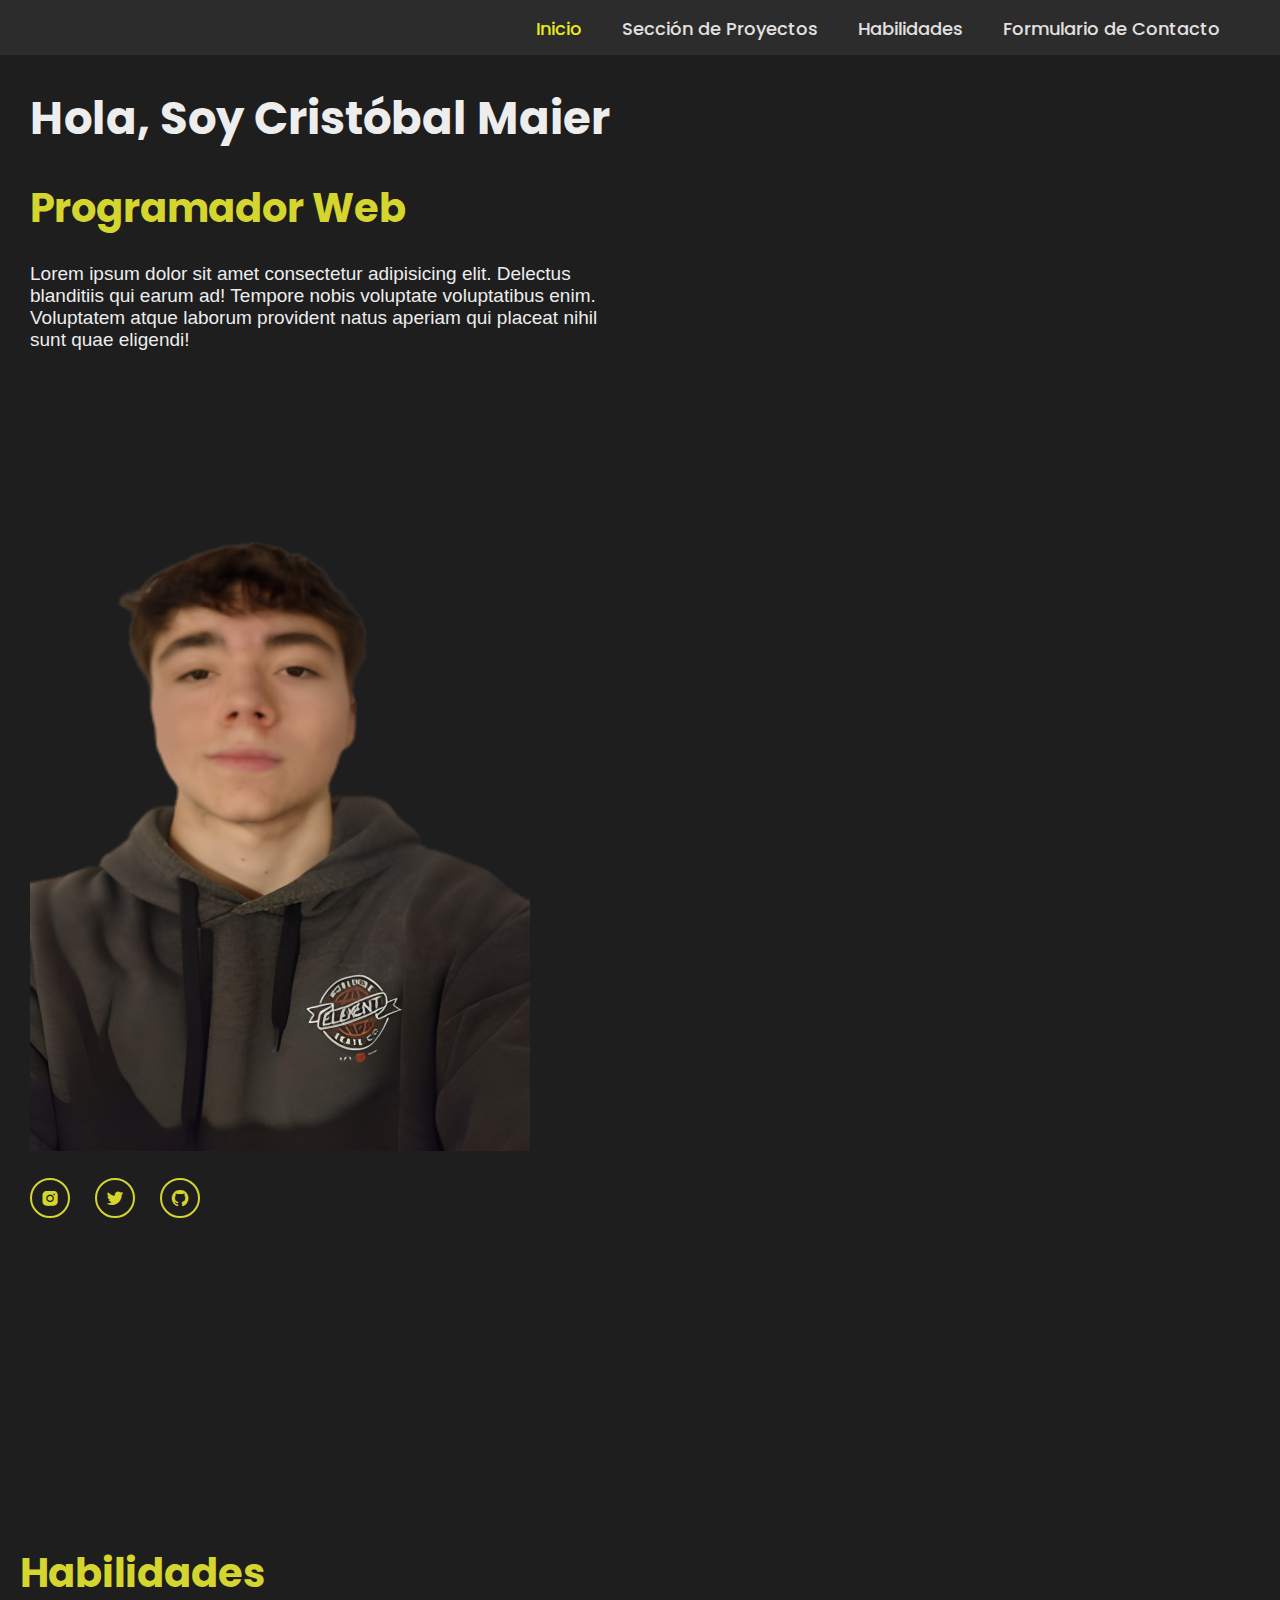
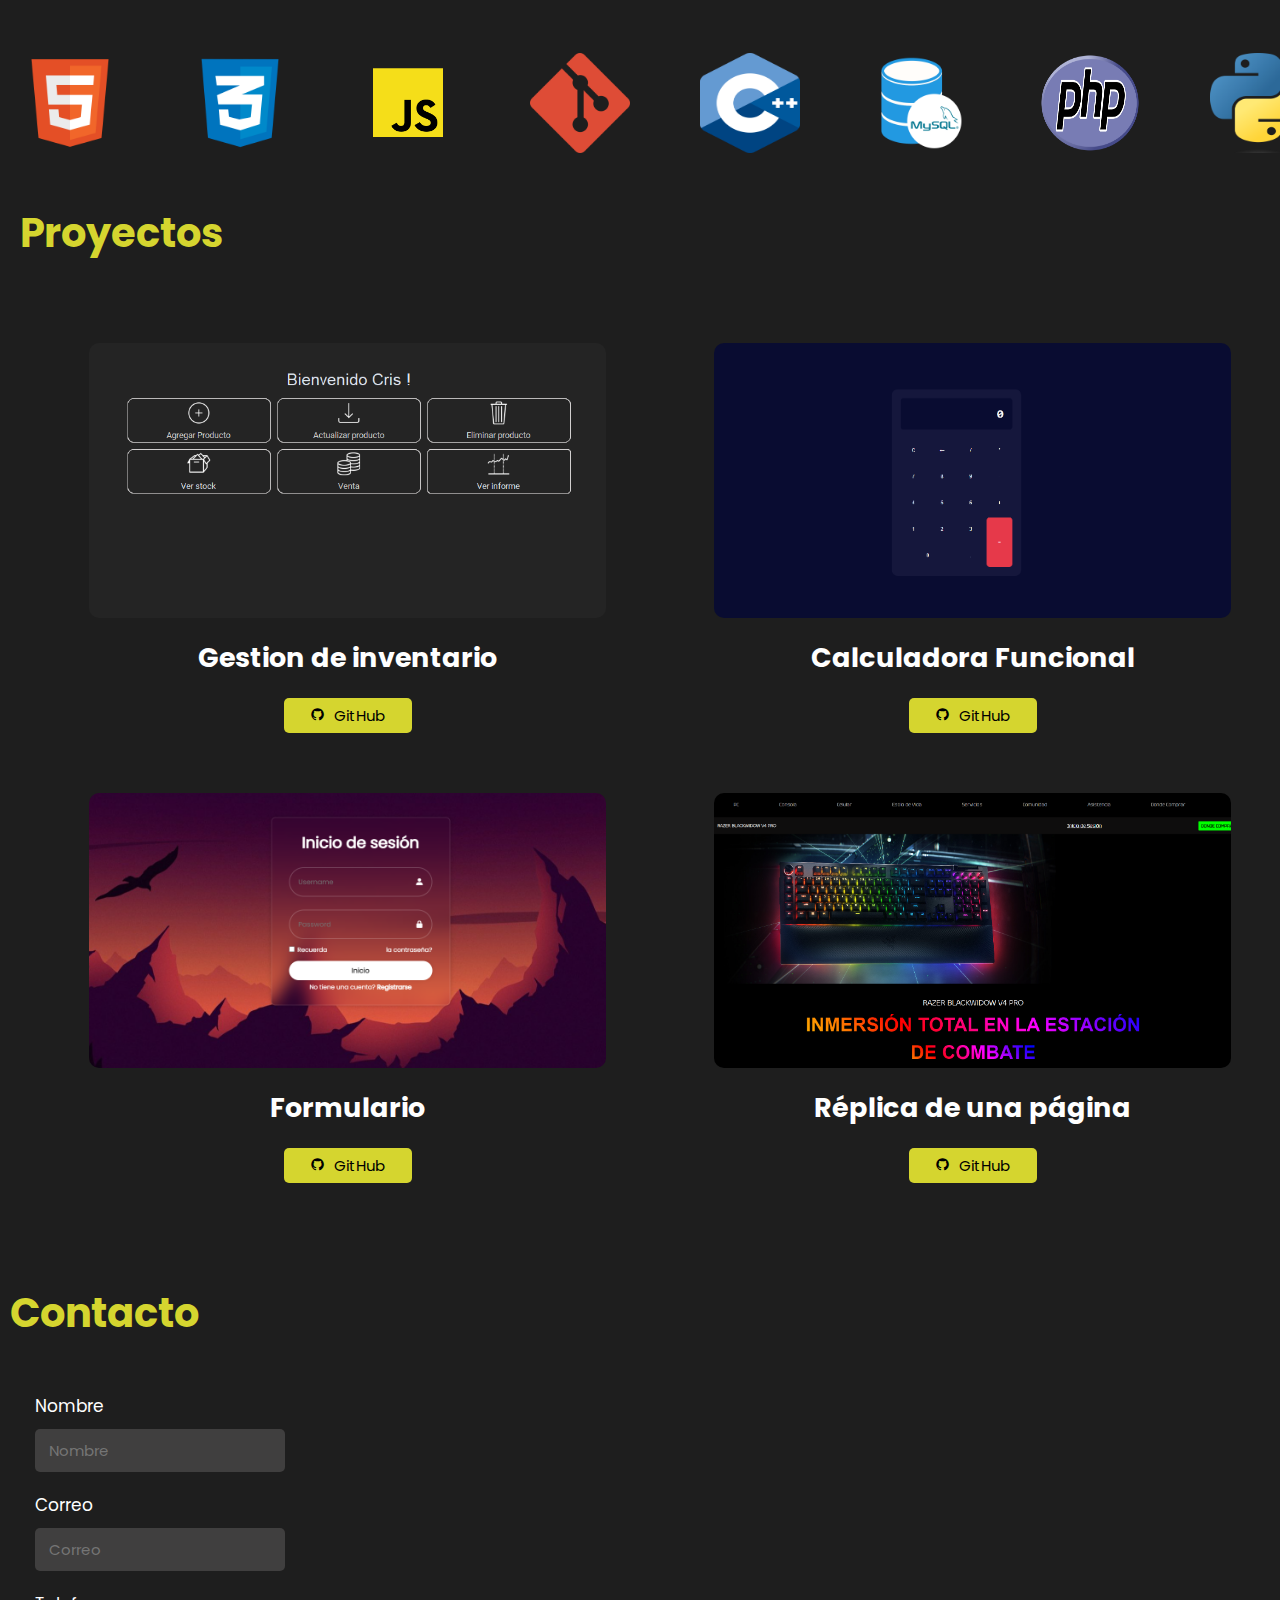
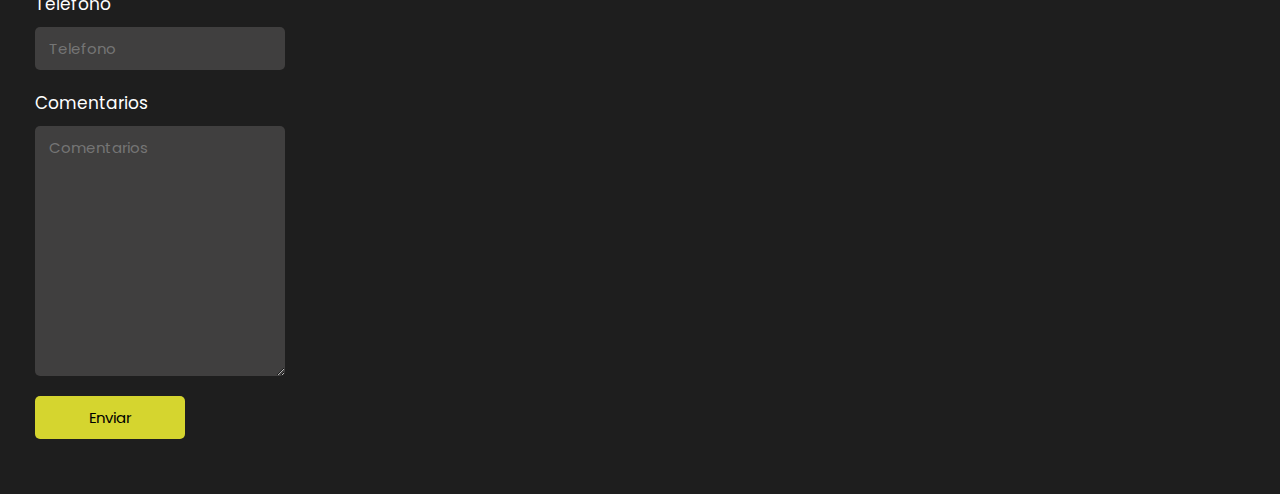
==== commit 93fbcbd3: "s" ====
--- a/index.html
+++ b/index.html
@@ -11,7 +11,8 @@
   <link href="https://fonts.googleapis.com/css?family=Quicksand" rel="stylesheet">
 
   <title>Portafolio Web</title>
-  <link rel="stylesheet" href="/css/style.css">
+  <link rel="stylesheet" href="css/style.css">
+  <link rel="shortcut icon" href="img/icono.png" type="image/x-icon">
 </head>
 
 <body>
@@ -31,7 +32,8 @@
   
 
   <div class="inicio-conteiner">
-    <div class="descrpcion">
+
+    <div class="descripcion">
       <br>
       <h1>Hola, Soy Cristóbal Maier </h1>
       <br />
@@ -44,10 +46,11 @@
         eligendi!
       </p>
 
-      <div class="imagen">
-        <img src="/img/yo.png" alt="">
-        
-      </div>
+      <div class="contenedor-imagen">
+        <div class="imagen">
+          <img src="/img/yo1.png" alt="">    
+        </div>
+    </div>
       <div class="inicio-redes">
 
         <a class="icon" href="https://www.instagram.com/crismaieer/?next=%2F" target="_blank"><i
@@ -67,16 +70,8 @@
 
     </div>
 
-    <br />
-    <br />
     <br>
-    <br>
-    <br>
-    <br>
-    <br>
-    <br>
-    <br>
-    <br>
+    <br><br><br><br><br><br><br><br><br><br>
 
     <h3> Habilidades </h3>
     <section class="habilidad">
@@ -135,7 +130,7 @@
         <div class="proyecto-item">
           <img src="/img/fotos proyectos/razer.png" alt="">
           <div class="proyecto-info">
-            <h2 class="proyecto-titulo">Réplica de Página</h2>
+            <h2 class="proyecto-titulo">Réplica de una página</h2>
             <a href="https://github.com/chinogenio8/Pagina-Razer" target="_blank">
               <button class="boton-animado">
                 <span class="icon"><i class='bx bxl-github'></i></span> GitHub
--- a/css/style.css
+++ b/css/style.css
@@ -1,5 +1,15 @@
 @import url("https://fonts.googleapis.com/css2?family=Poppins:wght@300;400;500;600;700;800;900&display=swap");
 @import url("https://fonts.googleapis.com/css2?family=Raleway:wght@500&family=Rubik:wght@300&display=swap");
+@media screen and (max-width: 1199px) {
+  body {
+    padding: 5px;
+  }
+}
+@media screen and (max-width: 768px) {
+  .inicio-conteiner {
+    max-width: 90%;
+  }
+}
 * {
   margin: 0;
   padding: 0;
@@ -74,7 +84,7 @@
   transition: 0.5s;
 }
 body .inicio-redes a:hover {
-  color: rgba(30, 30, 30, 0.4431372549);
+  color: #000000;
 }
 body .inicio-redes a:before {
   content: "  ";
@@ -96,6 +106,14 @@
 }
 body .inicio-conteiner .descripcion {
   margin-left: 10px;
+}
+body .inicio-conteiner .descripcion .contenedor-imagen {
+  display: flex;
+  justify-content: left;
+}
+body .inicio-conteiner .descripcion .contenedor-imagen img {
+  width: 500px;
+  height: 800px;
 }
 body .inicio-conteiner .habilidad {
   display: flex;
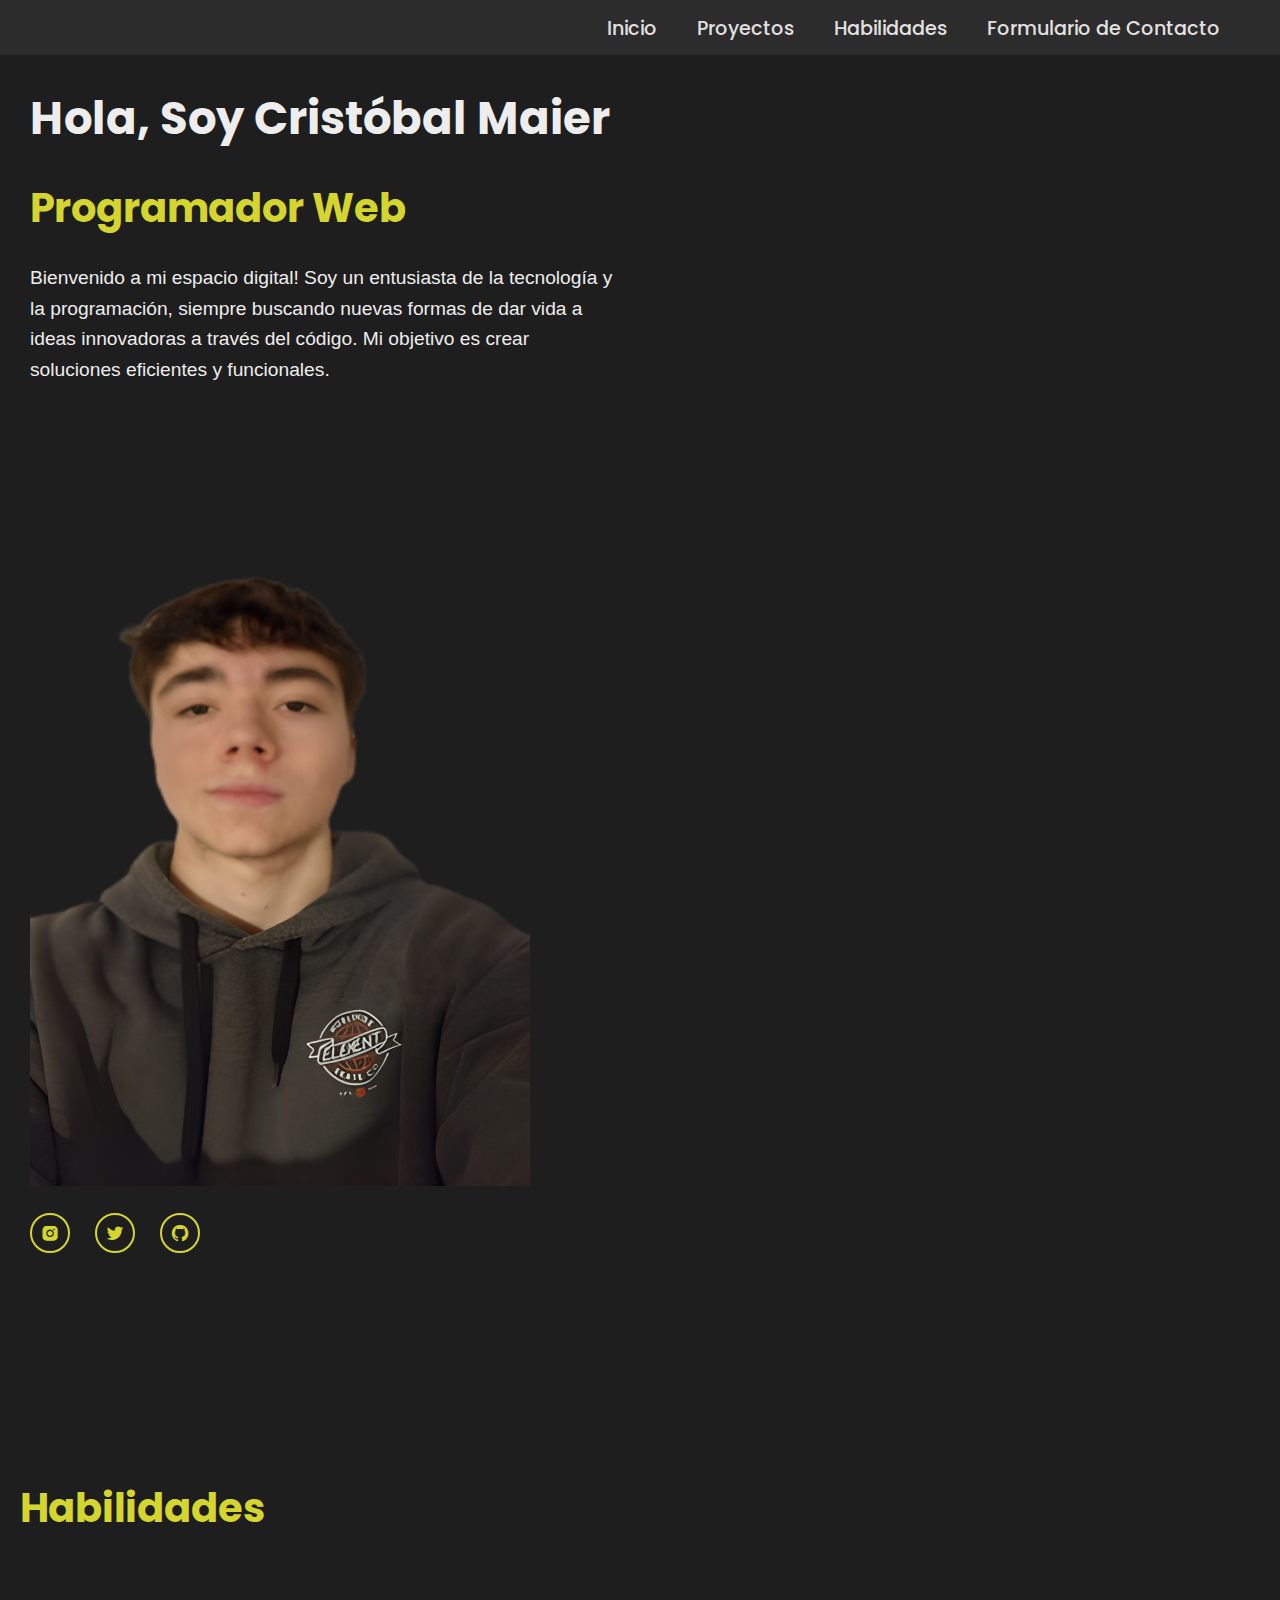
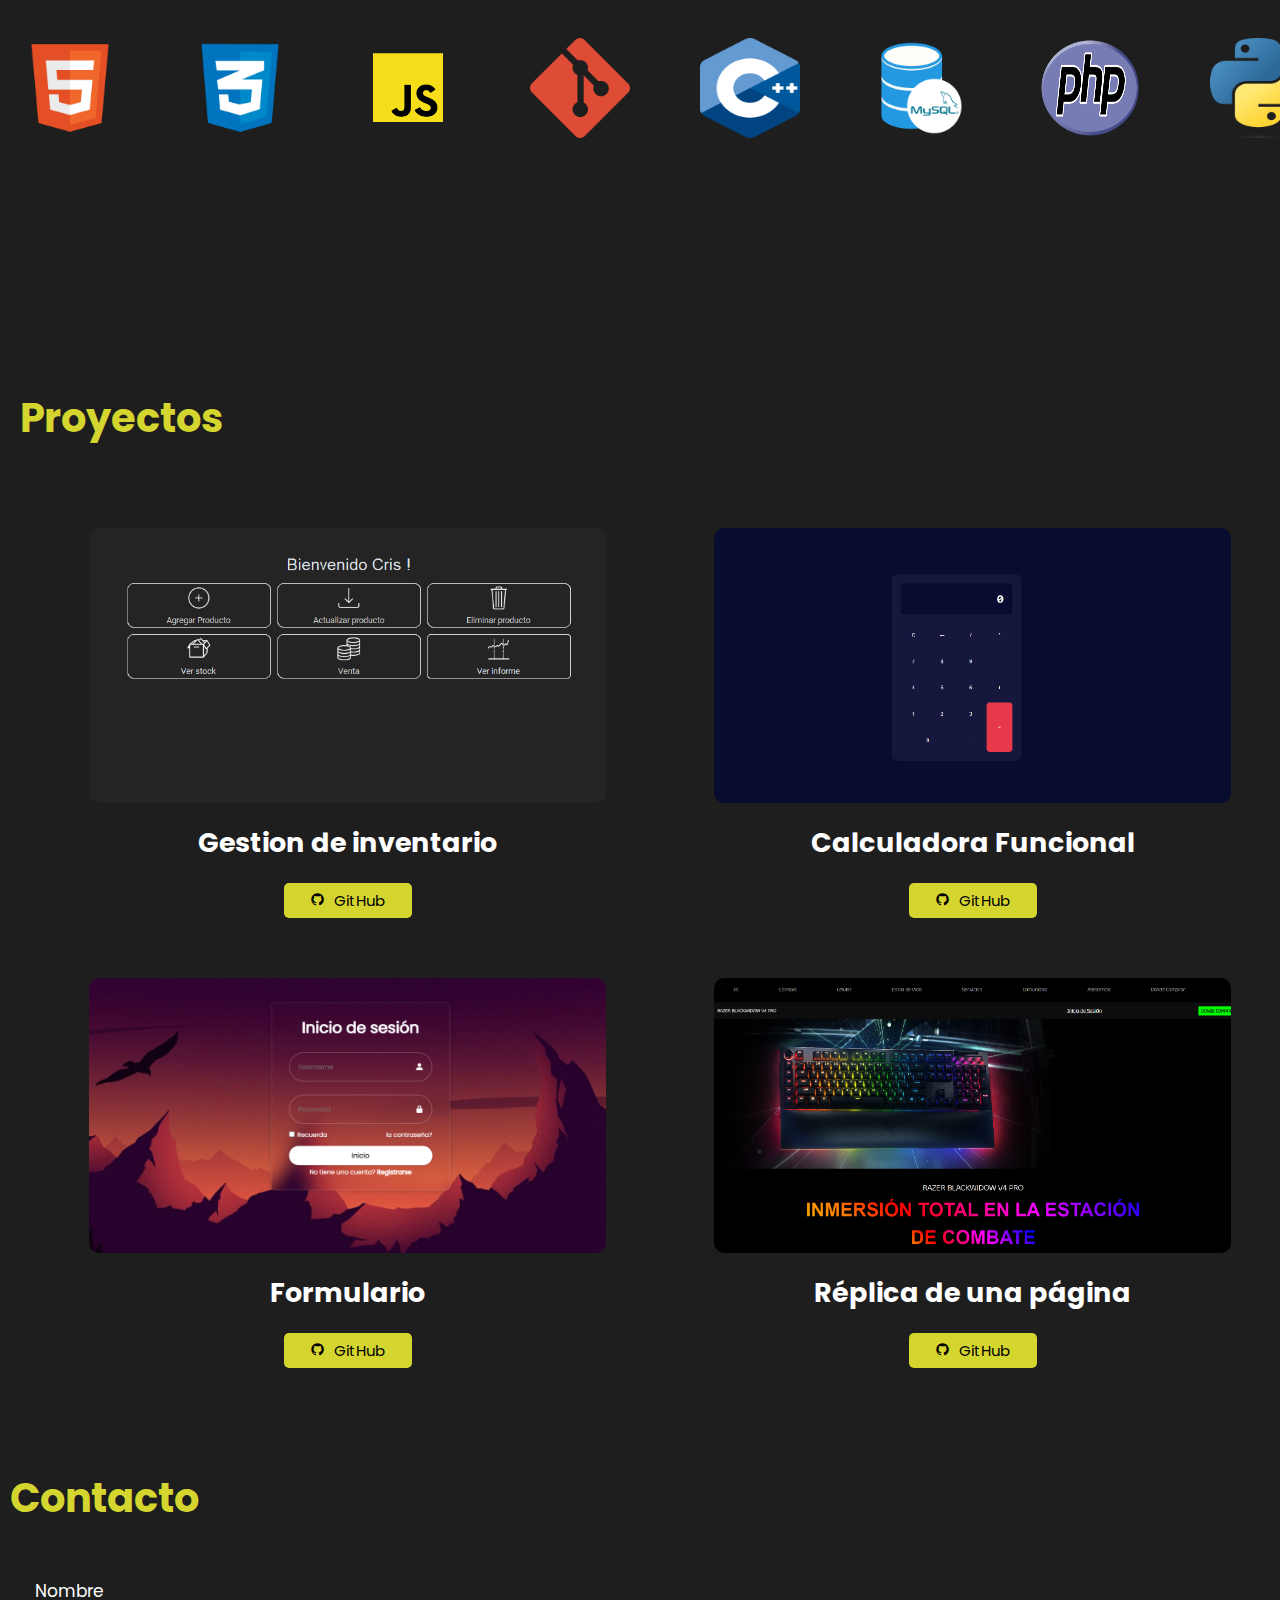
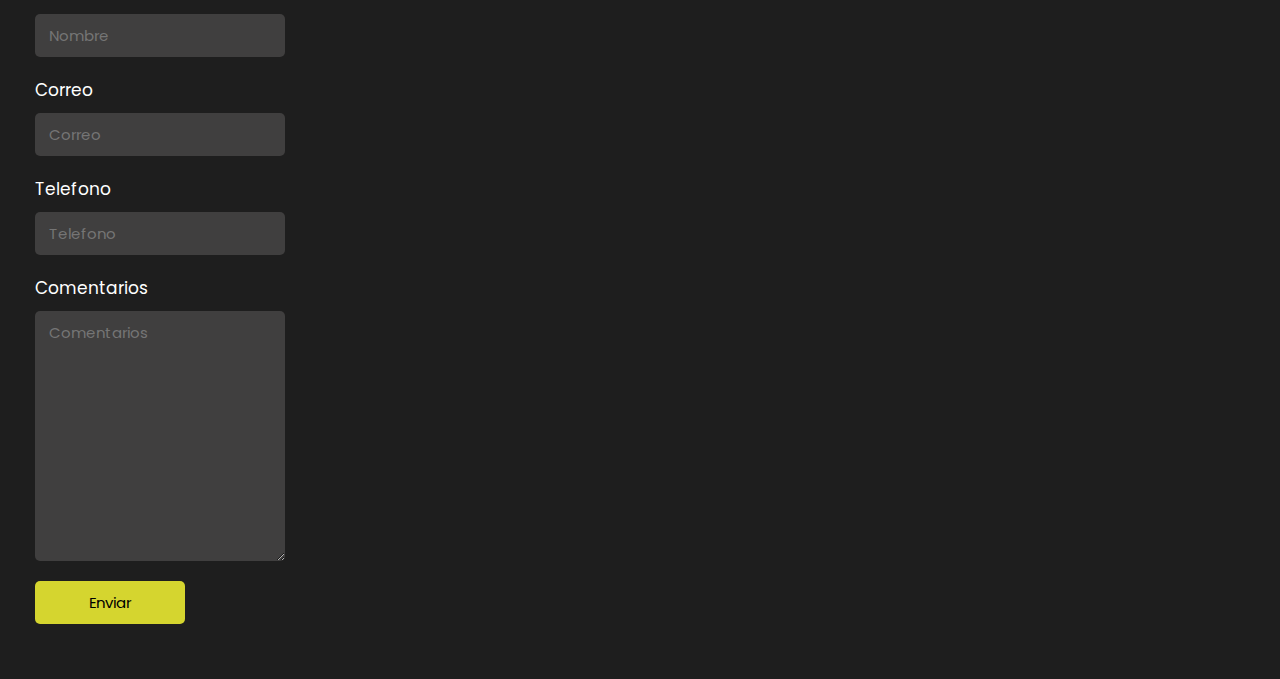
==== commit faf88547: "s" ====
--- a/index.html
+++ b/index.html
@@ -19,10 +19,10 @@
   <header>
 
     <nav class="opciones">
-      <a href="#" class="activo"> Inicio </a>
-      <a href="#"> Sección de Proyectos </a>
-      <a href="#"> Habilidades </a>
-      <a href="#"> Formulario de Contacto </a>
+      <a href="#inicio"> Inicio </a>
+      <a href="#proyectos">  Proyectos </a>
+      <a href="#habilidades "> Habilidades </a>
+      <a href="#contacto"> Formulario de Contacto </a>
     </nav>
   </header>
   <br>
@@ -31,7 +31,7 @@
 
   
 
-  <div class="inicio-conteiner">
+  <div id="inicio" class="inicio-conteiner">
 
     <div class="descripcion">
       <br>
@@ -41,9 +41,9 @@
       <br />
 
       <p>
-        Lorem ipsum dolor sit amet consectetur adipisicing elit. Delectus blanditiis qui earum ad! Tempore nobis
-        voluptate voluptatibus enim. Voluptatem atque laborum provident natus aperiam qui placeat nihil sunt quae
-        eligendi!
+        Bienvenido a mi espacio digital! Soy un entusiasta de la tecnología y la programación, siempre buscando nuevas formas de dar vida a ideas innovadoras a través del código.
+    Mi objetivo es crear soluciones eficientes y funcionales.
+    
       </p>
 
       <div class="contenedor-imagen">
@@ -71,10 +71,12 @@
     </div>
 
     <br>
-    <br><br><br><br><br><br><br><br><br><br>
+    <br><br><br><br><br><br>
 
-    <h3> Habilidades </h3>
-    <section class="habilidad">
+    
+    <h3 id="habilidades"> Habilidades </h3>
+    <br><br>
+    <section  class="habilidad">
 
       <div><img src="/img/lenguajes/html.png" alt=""></div>
       <div><img src="/img/lenguajes/css 3.png" alt=""></div>
@@ -87,10 +89,11 @@
 
     </section>
 
+    <br><br><br><br><br><br><br><br>
 
-    <h3> Proyectos </h3>
+    <h3 id="proyectos"> Proyectos </h3>
 
-    <section class="proyectos">
+    <section  class="proyectos">
 
       <div class="contenedor-grid">
         <div class="proyecto-item">
@@ -109,7 +112,7 @@
           <img src="/img/fotos proyectos/calculadora.png" alt="">
           <div class="proyecto-info">
             <h2 class="proyecto-titulo">Calculadora Funcional</h2>
-            <a href="" target="_blank">
+            <a href="https://github.com/chinogenio8/calculadora-Funcional/tree/main/calculadora-js-main" target="_blank">
               <button class="boton-animado">
                 <span class="icon"><i class='bx bxl-github'></i></span> GitHub
               </button>
@@ -150,18 +153,18 @@
 
   <h3> Contacto </h3>
 
-  <div class="form-content">
+  <div id="contacto" class="form-content">
 
     <form action="https://formsubmit.co/cristobalmaier1@gmail.com" method="POST">
       <br>
       <label for="name">Nombre</label>
-      <input type="text" name="name" id="name" placeholder="Nombre">
+      <input type="text" name="name" id="name" placeholder="Nombre" required>
 
       <label for="email">Correo</label>
-      <input type="email" name="email" id="email" placeholder="Correo">
+      <input type="email" name="email" id="email" placeholder="Correo" required>
 
       <label for="phone">Telefono</label>
-      <input type="tel" name="phone" id="phone" placeholder="Telefono">
+      <input type="tel" name="phone" id="phone" placeholder="Telefono" required>
 
       <label for="coments">Comentarios</label>
       <textarea name="coments" id="coments" cols="30" rows="10" placeholder="Comentarios"></textarea>
--- a/css/style.css
+++ b/css/style.css
@@ -10,6 +10,11 @@
     max-width: 90%;
   }
 }
+html {
+  scroll-behavior: smooth;
+  transition: scroll-behavior 0.5s ease-in-out;
+}
+
 * {
   margin: 0;
   padding: 0;
@@ -49,14 +54,11 @@
   text-decoration: none;
   font-weight: 500;
   margin-left: 35px;
-  transition: 0.3s;
+  transition: 0.5s;
+  font-size: 1.2rem;
 }
 body header .opciones a:hover {
   color: rgb(227, 227, 28);
-  border-bottom: 1px solid rgb(231, 231, 29);
-}
-body header .opciones a.activo {
-  color: rgb(233, 233, 31);
 }
 body .inicio-redes {
   position: relative;
@@ -106,6 +108,10 @@
 }
 body .inicio-conteiner .descripcion {
   margin-left: 10px;
+}
+body .inicio-conteiner .descripcion p {
+  font-size: 1.2rem;
+  line-height: 1.6;
 }
 body .inicio-conteiner .descripcion .contenedor-imagen {
   display: flex;
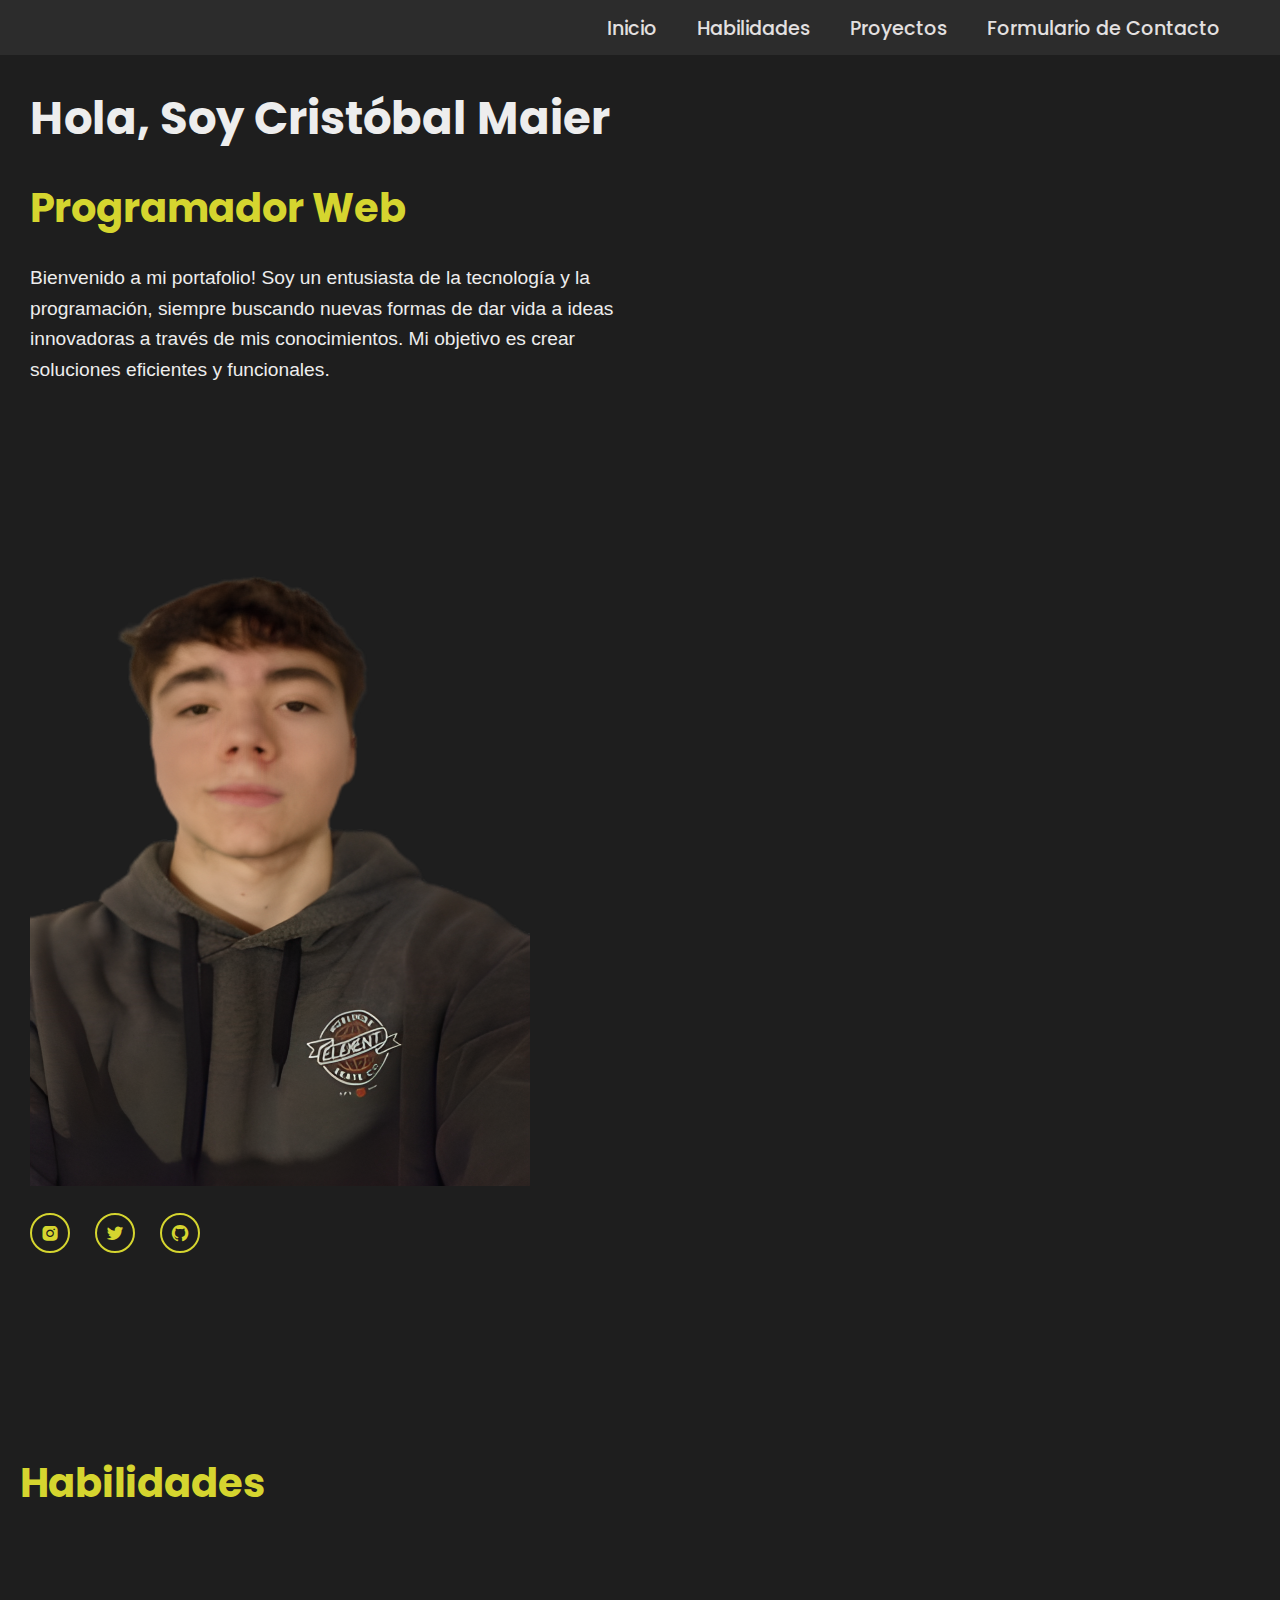
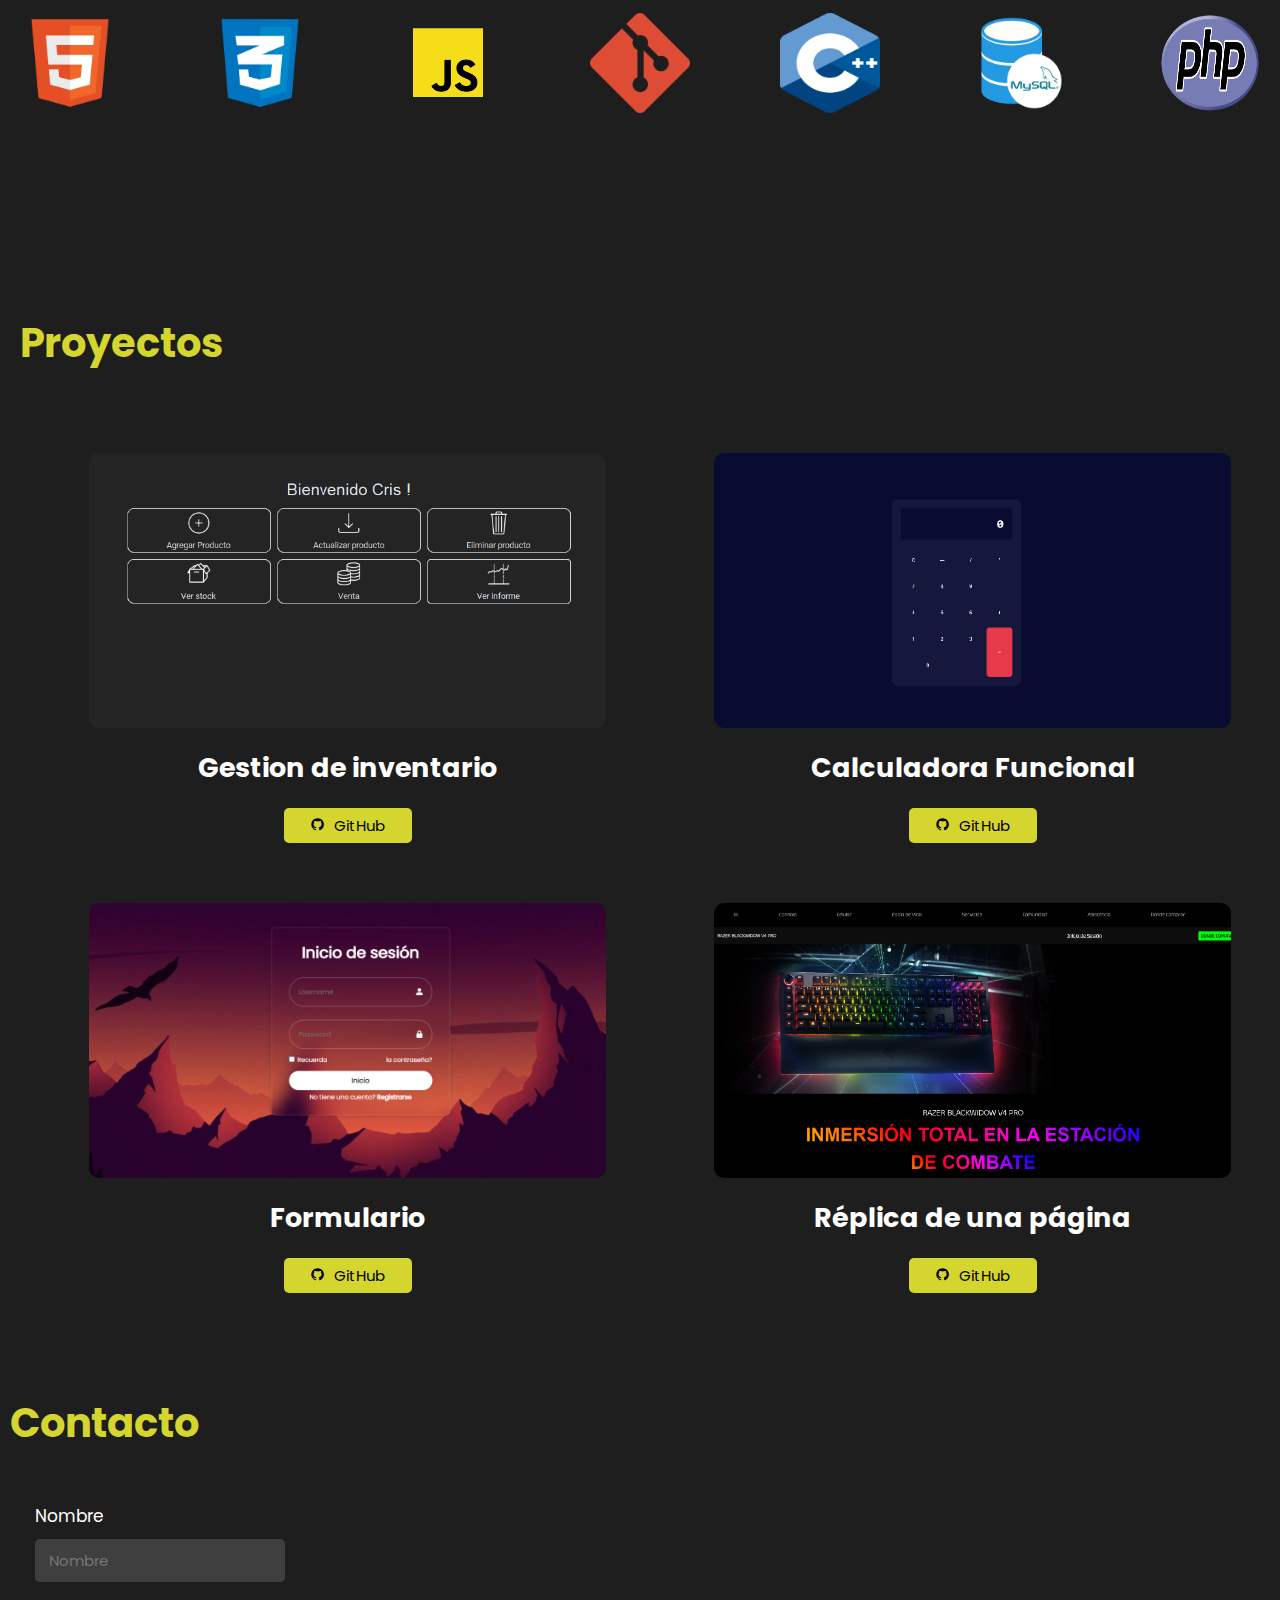
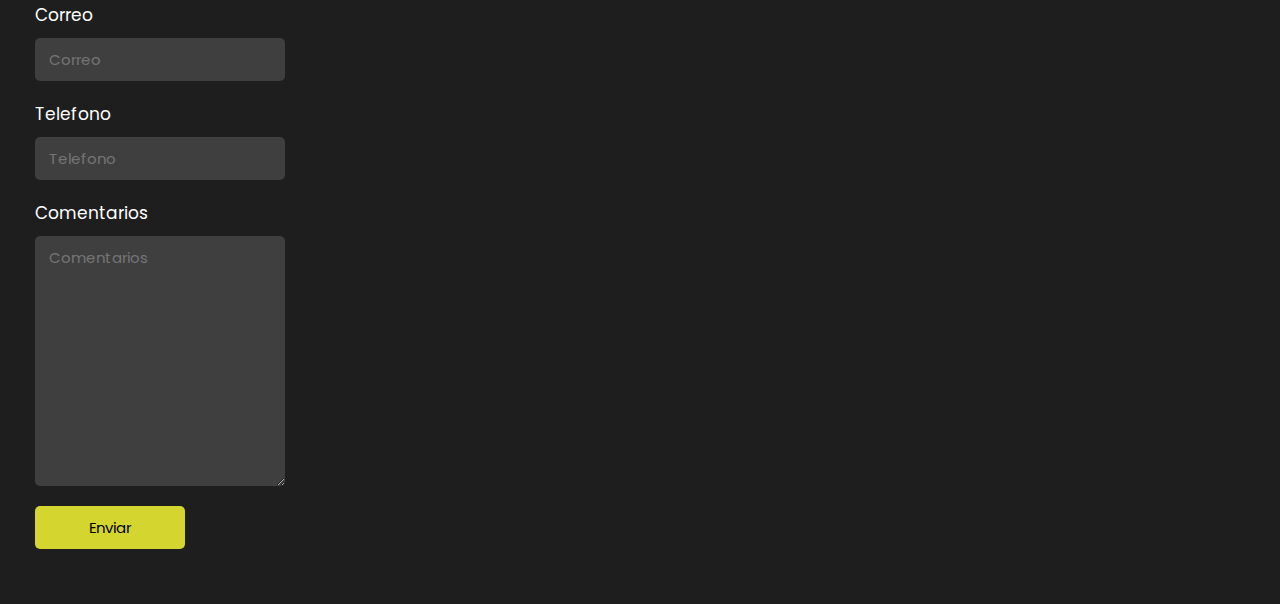
==== commit c604b510: "ultimos cambios" ====
--- a/index.html
+++ b/index.html
@@ -20,8 +20,8 @@
 
     <nav class="opciones">
       <a href="#inicio"> Inicio </a>
-      <a href="#proyectos">  Proyectos </a>
-      <a href="#habilidades "> Habilidades </a>
+      <a href="#habilidades">  Habilidades </a>
+      <a href="#proyectos"> Proyectos </a>
       <a href="#contacto"> Formulario de Contacto </a>
     </nav>
   </header>
@@ -41,7 +41,7 @@
       <br />
 
       <p>
-        Bienvenido a mi espacio digital! Soy un entusiasta de la tecnología y la programación, siempre buscando nuevas formas de dar vida a ideas innovadoras a través del código.
+        Bienvenido a mi portafolio! Soy un entusiasta de la tecnología y la programación, siempre buscando nuevas formas de dar vida a ideas innovadoras a través de mis conocimientos.
     Mi objetivo es crear soluciones eficientes y funcionales.
     
       </p>
@@ -71,7 +71,7 @@
     </div>
 
     <br>
-    <br><br><br><br><br><br>
+    <br><br><br><br><br>
 
     
     <h3 id="habilidades"> Habilidades </h3>
@@ -89,7 +89,7 @@
 
     </section>
 
-    <br><br><br><br><br><br><br><br>
+    <br><br><br><br><br><br>
 
     <h3 id="proyectos"> Proyectos </h3>
 
--- a/css/style.css
+++ b/css/style.css
@@ -123,7 +123,7 @@
 }
 body .inicio-conteiner .habilidad {
   display: flex;
-  gap: 70px;
+  gap: 90px;
   margin-top: 50px;
   margin-bottom: 50px;
 }
